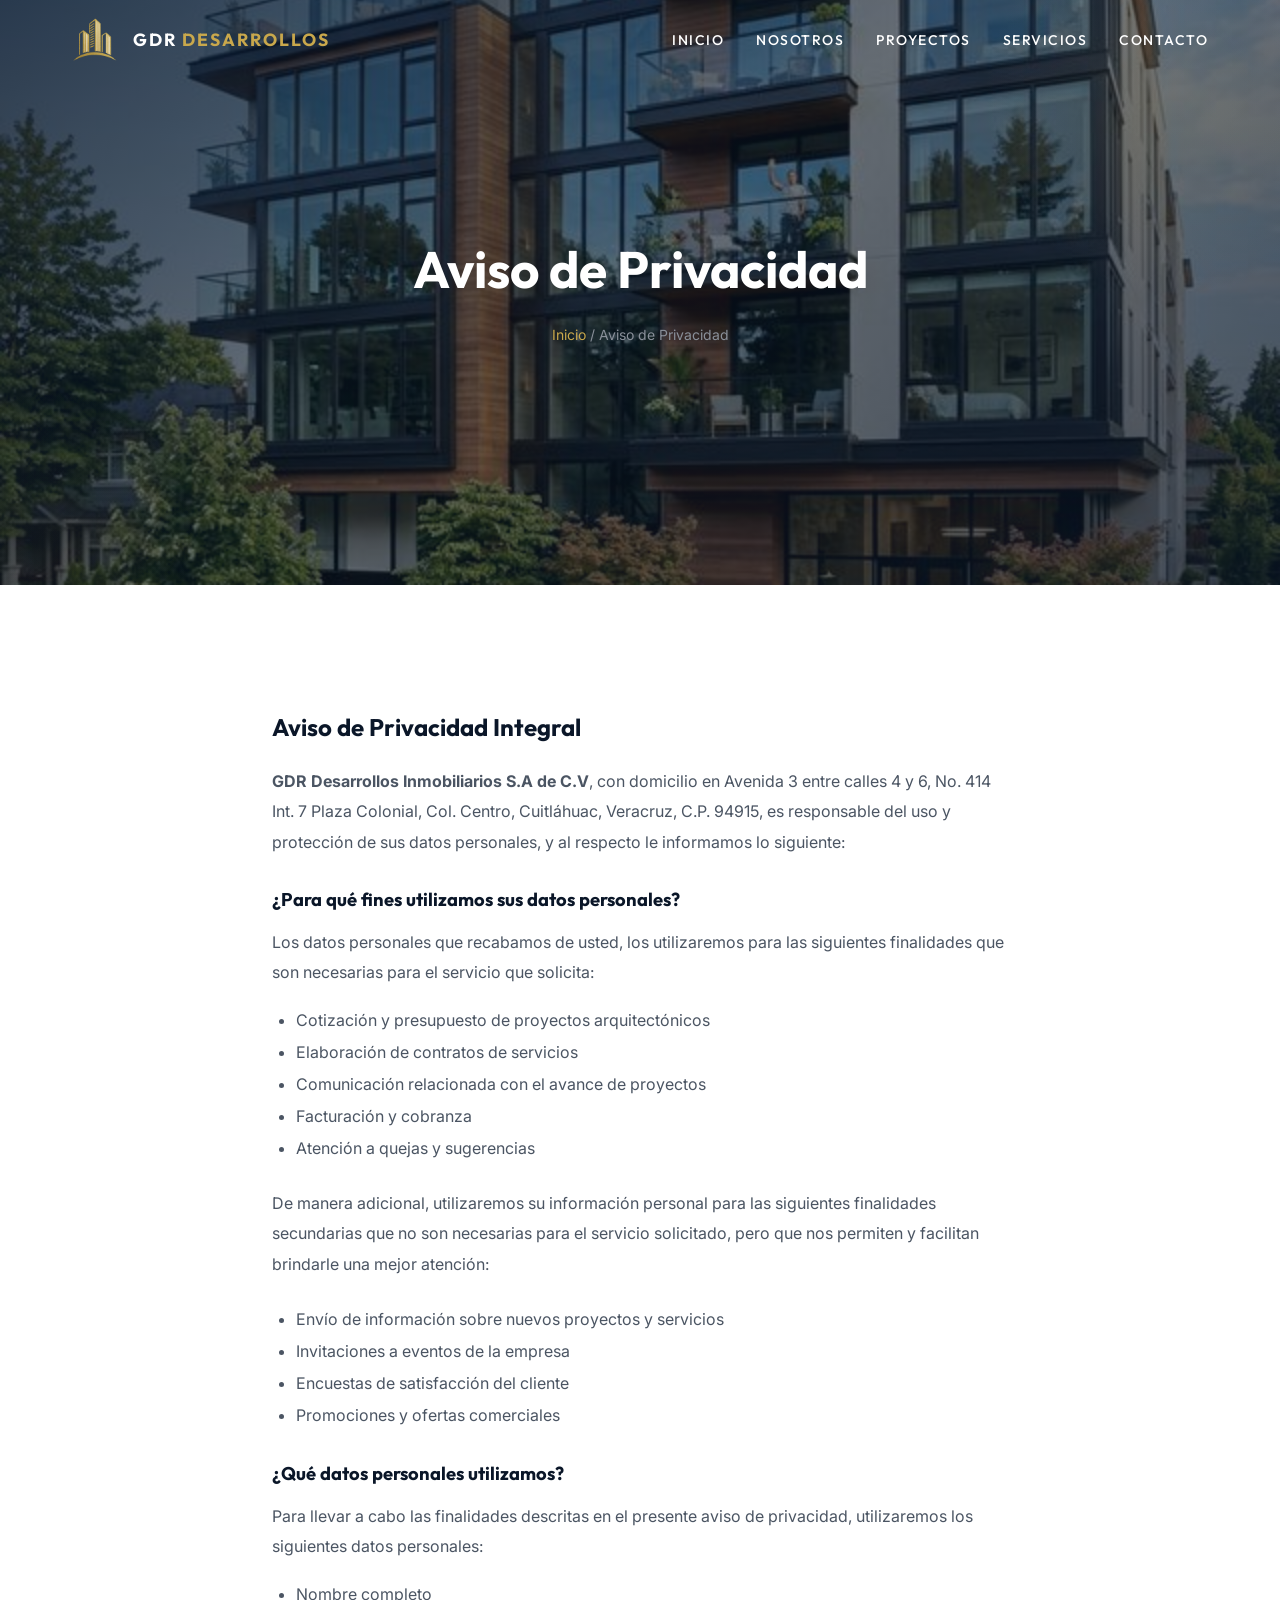
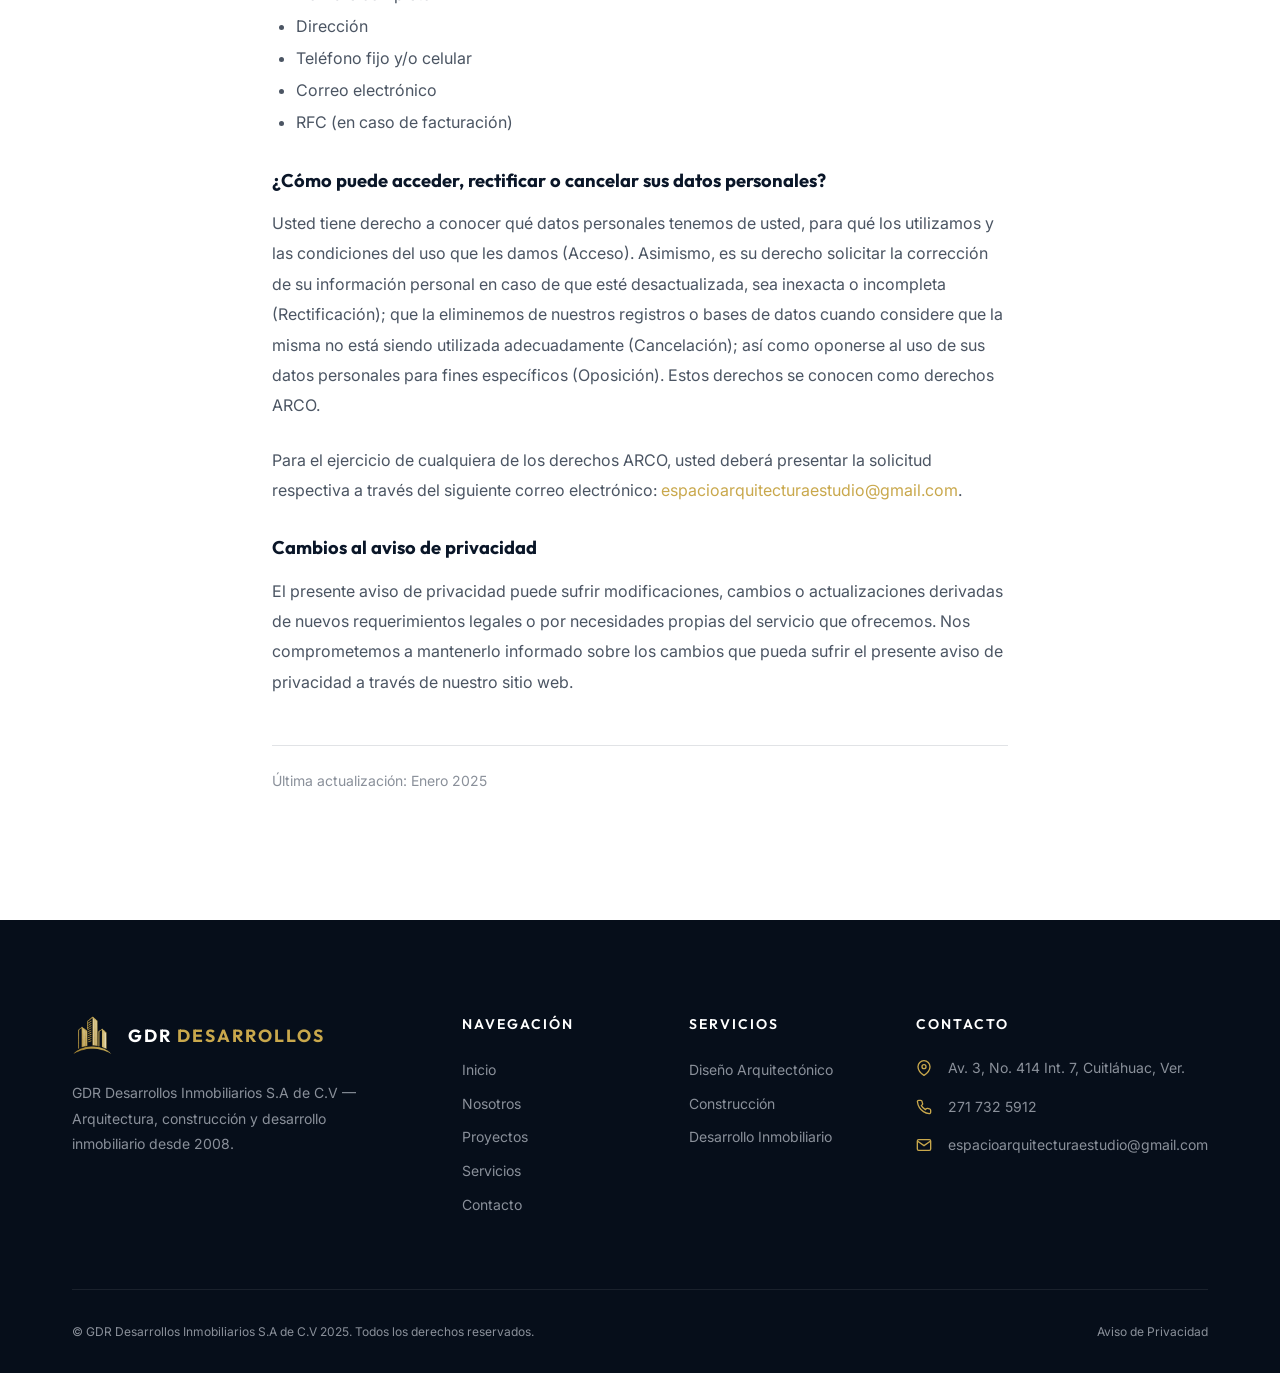
==== privacidad.html @ 3cb27258 "Initial commit" ====
<!DOCTYPE html>
<html lang="es">

<head>
  <meta charset="UTF-8">
  <meta name="viewport" content="width=device-width, initial-scale=1.0">
  <title>GDR Desarrollos Inmobiliarios | Aviso de Privacidad</title>
  <meta name="description" content="Aviso de Privacidad de GDR Desarrollos Inmobiliarios S.A de C.V.">
  <link rel="stylesheet" href="styles/main.css">
  <link rel="icon" type="image/png" href="images/logo.png">
</head>

<body>

  <!-- HEADER -->
  <header class="header" id="header">
    <div class="container">
      <a href="index.html" class="header__logo">
        <img src="images/logo.png" alt="GDR Desarrollos Inmobiliarios">
        <div class="header__logo-text">GDR <span>Desarrollos</span></div>
      </a>
      <nav class="nav">
        <ul class="nav__list">
          <li><a href="index.html" class="nav__link">Inicio</a></li>
          <li><a href="nosotros.html" class="nav__link">Nosotros</a></li>
          <li><a href="proyectos.html" class="nav__link">Proyectos</a></li>
          <li><a href="servicios.html" class="nav__link">Servicios</a></li>
          <li><a href="contacto.html" class="nav__link">Contacto</a></li>
        </ul>
      </nav>
      <button class="hamburger" id="hamburger" aria-label="Menú"><span></span><span></span><span></span></button>
    </div>
  </header>
  <div class="mobile-nav" id="mobile-nav">
    <a href="index.html">Inicio</a><a href="nosotros.html">Nosotros</a><a href="proyectos.html">Proyectos</a><a
      href="servicios.html">Servicios</a><a href="contacto.html">Contacto</a>
  </div>

  <!-- PAGE HERO -->
  <section class="page-hero">
    <div class="page-hero__bg">
      <img src="images/project-residencial.png" alt="GDR Desarrollos Inmobiliarios">
    </div>
    <div class="page-hero__overlay"></div>
    <div class="container">
      <h1 class="page-hero__title">Aviso de Privacidad</h1>
      <p class="page-hero__breadcrumb"><a href="index.html">Inicio</a> / Aviso de Privacidad</p>
    </div>
  </section>

  <!-- PRIVACY CONTENT -->
  <section class="section">
    <div class="container" style="max-width:800px">
      <div class="reveal">
        <h2 class="section-title" style="font-size:1.5rem;margin-bottom:1.5rem">Aviso de Privacidad Integral</h2>

        <p style="color:var(--color-gray-600);line-height:1.9;margin-bottom:1.5rem">
          <strong>GDR Desarrollos Inmobiliarios S.A de C.V</strong>, con domicilio en Avenida 3 entre calles 4 y 6, No.
          414 Int. 7 Plaza Colonial, Col. Centro, Cuitláhuac, Veracruz, C.P. 94915, es responsable del uso y protección
          de sus datos personales, y al respecto le informamos lo siguiente:
        </p>

        <h3 style="font-size:1.15rem;color:var(--color-primary);margin:2rem 0 1rem">¿Para qué fines utilizamos sus datos
          personales?</h3>
        <p style="color:var(--color-gray-600);line-height:1.9;margin-bottom:1rem">
          Los datos personales que recabamos de usted, los utilizaremos para las siguientes finalidades que son
          necesarias para el servicio que solicita:
        </p>
        <ul style="color:var(--color-gray-600);line-height:2;margin-bottom:1.5rem;padding-left:1.5rem;list-style:disc">
          <li>Cotización y presupuesto de proyectos arquitectónicos</li>
          <li>Elaboración de contratos de servicios</li>
          <li>Comunicación relacionada con el avance de proyectos</li>
          <li>Facturación y cobranza</li>
          <li>Atención a quejas y sugerencias</li>
        </ul>

        <p style="color:var(--color-gray-600);line-height:1.9;margin-bottom:1.5rem">
          De manera adicional, utilizaremos su información personal para las siguientes finalidades secundarias que no
          son necesarias para el servicio solicitado, pero que nos permiten y facilitan brindarle una mejor atención:
        </p>
        <ul style="color:var(--color-gray-600);line-height:2;margin-bottom:1.5rem;padding-left:1.5rem;list-style:disc">
          <li>Envío de información sobre nuevos proyectos y servicios</li>
          <li>Invitaciones a eventos de la empresa</li>
          <li>Encuestas de satisfacción del cliente</li>
          <li>Promociones y ofertas comerciales</li>
        </ul>

        <h3 style="font-size:1.15rem;color:var(--color-primary);margin:2rem 0 1rem">¿Qué datos personales utilizamos?
        </h3>
        <p style="color:var(--color-gray-600);line-height:1.9;margin-bottom:1rem">
          Para llevar a cabo las finalidades descritas en el presente aviso de privacidad, utilizaremos los siguientes
          datos personales:
        </p>
        <ul style="color:var(--color-gray-600);line-height:2;margin-bottom:1.5rem;padding-left:1.5rem;list-style:disc">
          <li>Nombre completo</li>
          <li>Dirección</li>
          <li>Teléfono fijo y/o celular</li>
          <li>Correo electrónico</li>
          <li>RFC (en caso de facturación)</li>
        </ul>

        <h3 style="font-size:1.15rem;color:var(--color-primary);margin:2rem 0 1rem">¿Cómo puede acceder, rectificar o
          cancelar sus datos personales?</h3>
        <p style="color:var(--color-gray-600);line-height:1.9;margin-bottom:1.5rem">
          Usted tiene derecho a conocer qué datos personales tenemos de usted, para qué los utilizamos y las condiciones
          del uso que les damos (Acceso). Asimismo, es su derecho solicitar la corrección de su información personal en
          caso de que esté desactualizada, sea inexacta o incompleta (Rectificación); que la eliminemos de nuestros
          registros o bases de datos cuando considere que la misma no está siendo utilizada adecuadamente (Cancelación);
          así como oponerse al uso de sus datos personales para fines específicos (Oposición). Estos derechos se conocen
          como derechos ARCO.
        </p>
        <p style="color:var(--color-gray-600);line-height:1.9;margin-bottom:1.5rem">
          Para el ejercicio de cualquiera de los derechos ARCO, usted deberá presentar la solicitud respectiva a través
          del siguiente correo electrónico: <a href="mailto:espacioarquitecturaestudio@gmail.com"
            style="color:var(--color-accent)">espacioarquitecturaestudio@gmail.com</a>.
        </p>

        <h3 style="font-size:1.15rem;color:var(--color-primary);margin:2rem 0 1rem">Cambios al aviso de privacidad</h3>
        <p style="color:var(--color-gray-600);line-height:1.9;margin-bottom:1.5rem">
          El presente aviso de privacidad puede sufrir modificaciones, cambios o actualizaciones derivadas de nuevos
          requerimientos legales o por necesidades propias del servicio que ofrecemos. Nos comprometemos a mantenerlo
          informado sobre los cambios que pueda sufrir el presente aviso de privacidad a través de nuestro sitio web.
        </p>

        <p
          style="color:var(--color-gray-400);font-size:0.875rem;margin-top:3rem;padding-top:1.5rem;border-top:1px solid var(--color-gray-200)">
          Última actualización: Enero 2025
        </p>
      </div>
    </div>
  </section>

  <!-- FOOTER -->
  <footer class="footer">
    <div class="container">
      <div class="footer__grid">
        <div class="footer__brand">
          <a href="index.html" class="header__logo" style="margin-bottom:0.5rem">
            <img src="images/logo.png" alt="GDR" style="height:40px">
            <div class="header__logo-text">GDR <span>Desarrollos</span></div>
          </a>
          <p>GDR Desarrollos Inmobiliarios S.A de C.V — Arquitectura, construcción y desarrollo inmobiliario desde 2008.
          </p>
        </div>
        <div>
          <h4 class="footer__title">Navegación</h4>
          <ul class="footer__list">
            <li><a href="index.html">Inicio</a></li>
            <li><a href="nosotros.html">Nosotros</a></li>
            <li><a href="proyectos.html">Proyectos</a></li>
            <li><a href="servicios.html">Servicios</a></li>
            <li><a href="contacto.html">Contacto</a></li>
          </ul>
        </div>
        <div>
          <h4 class="footer__title">Servicios</h4>
          <ul class="footer__list">
            <li><a href="servicios.html">Diseño Arquitectónico</a></li>
            <li><a href="servicios.html">Construcción</a></li>
            <li><a href="servicios.html">Desarrollo Inmobiliario</a></li>
          </ul>
        </div>
        <div>
          <h4 class="footer__title">Contacto</h4>
          <div class="footer__contact-item"><svg width="16" height="16" viewBox="0 0 24 24" fill="none"
              stroke="var(--color-accent)" stroke-width="2">
              <path d="M21 10c0 7-9 13-9 13s-9-6-9-13a9 9 0 0 1 18 0z" />
              <circle cx="12" cy="10" r="3" />
            </svg><span>Av. 3, No. 414 Int. 7, Cuitláhuac, Ver.</span></div>
          <div class="footer__contact-item"><svg width="16" height="16" viewBox="0 0 24 24" fill="none"
              stroke="var(--color-accent)" stroke-width="2">
              <path
                d="M22 16.92v3a2 2 0 0 1-2.18 2 19.79 19.79 0 0 1-8.63-3.07 19.5 19.5 0 0 1-6-6 19.79 19.79 0 0 1-3.07-8.67A2 2 0 0 1 4.11 2h3a2 2 0 0 1 2 1.72c.127.96.361 1.903.7 2.81a2 2 0 0 1-.45 2.11L8.09 9.91a16 16 0 0 0 6 6l1.27-1.27a2 2 0 0 1 2.11-.45c.907.339 1.85.573 2.81.7A2 2 0 0 1 22 16.92z" />
            </svg><span>271 732 5912</span></div>
          <div class="footer__contact-item"><svg width="16" height="16" viewBox="0 0 24 24" fill="none"
              stroke="var(--color-accent)" stroke-width="2">
              <path d="M4 4h16c1.1 0 2 .9 2 2v12c0 1.1-.9 2-2 2H4c-1.1 0-2-.9-2-2V6c0-1.1.9-2 2-2z" />
              <polyline points="22,6 12,13 2,6" />
            </svg><span>espacioarquitecturaestudio@gmail.com</span></div>
        </div>
      </div>
      <div class="footer__bottom">
        <span>© GDR Desarrollos Inmobiliarios S.A de C.V 2025. Todos los derechos reservados.</span>
        <div class="footer__bottom-links"><a href="privacidad.html">Aviso de Privacidad</a></div>
      </div>
    </div>
  </footer>

  <script src="js/main.js"></script>
</body>

</html>
---- styles/main.css ----
/* ============================================
   GDR Desarrollos Inmobiliarios — Design System
   ============================================ */

/* Google Fonts */
@import url('https://fonts.googleapis.com/css2?family=Outfit:wght@100;200;300;400;500;600;700;800;900&family=Inter:wght@300;400;500;600;700&display=swap');

/* ── CSS Variables ── */
:root {
  /* Colors */
  --color-primary: #0a1628;
  --color-primary-light: #132240;
  --color-primary-dark: #060e1a;
  --color-accent: #c9a84c;
  --color-accent-light: #d4b96a;
  --color-accent-dark: #a88b3a;
  --color-white: #ffffff;
  --color-gray-50: #f8f9fa;
  --color-gray-100: #f0f1f3;
  --color-gray-200: #e1e3e6;
  --color-gray-300: #c4c8cd;
  --color-gray-400: #8a909a;
  --color-gray-500: #6b7280;
  --color-gray-600: #4b5563;
  --color-gray-700: #374151;
  --color-gray-800: #1f2937;
  --color-overlay: rgba(10, 22, 40, 0.7);
  --color-overlay-light: rgba(10, 22, 40, 0.4);

  /* Typography */
  --font-display: 'Outfit', sans-serif;
  --font-body: 'Inter', sans-serif;
  --fs-hero: clamp(2.5rem, 5vw, 4.5rem);
  --fs-h1: clamp(2rem, 4vw, 3.5rem);
  --fs-h2: clamp(1.5rem, 3vw, 2.5rem);
  --fs-h3: clamp(1.2rem, 2vw, 1.75rem);
  --fs-h4: clamp(1rem, 1.5vw, 1.25rem);
  --fs-body: 1rem;
  --fs-small: 0.875rem;
  --fs-xs: 0.75rem;

  /* Spacing */
  --space-xs: 0.5rem;
  --space-sm: 1rem;
  --space-md: 1.5rem;
  --space-lg: 2rem;
  --space-xl: 3rem;
  --space-2xl: 4rem;
  --space-3xl: 6rem;
  --space-4xl: 8rem;

  /* Layout */
  --max-width: 1200px;
  --header-height: 80px;

  /* Borders & Shadows */
  --radius-sm: 4px;
  --radius-md: 8px;
  --radius-lg: 16px;
  --radius-xl: 24px;
  --shadow-sm: 0 2px 8px rgba(0,0,0,0.08);
  --shadow-md: 0 4px 16px rgba(0,0,0,0.12);
  --shadow-lg: 0 8px 32px rgba(0,0,0,0.16);
  --shadow-xl: 0 16px 48px rgba(0,0,0,0.2);
  --shadow-gold: 0 4px 20px rgba(201, 168, 76, 0.3);

  /* Transitions */
  --transition-fast: 0.2s ease;
  --transition-base: 0.3s ease;
  --transition-slow: 0.5s ease;
  --transition-slower: 0.8s cubic-bezier(0.4, 0, 0.2, 1);
}

/* ── Reset ── */
*, *::before, *::after {
  margin: 0;
  padding: 0;
  box-sizing: border-box;
}

html {
  scroll-behavior: smooth;
  -webkit-font-smoothing: antialiased;
  -moz-osx-font-smoothing: grayscale;
}

body {
  font-family: var(--font-body);
  font-size: var(--fs-body);
  line-height: 1.6;
  color: var(--color-gray-700);
  background-color: var(--color-white);
  overflow-x: hidden;
}

img {
  max-width: 100%;
  height: auto;
  display: block;
}

a {
  text-decoration: none;
  color: inherit;
  transition: color var(--transition-fast);
}

ul, ol {
  list-style: none;
}

button {
  font-family: inherit;
  cursor: pointer;
  border: none;
  background: none;
}

/* ── Layout ── */
.container {
  width: 100%;
  max-width: var(--max-width);
  margin: 0 auto;
  padding: 0 var(--space-lg);
}

.section {
  padding: var(--space-4xl) 0;
}

.section--dark {
  background-color: var(--color-primary);
  color: var(--color-white);
}

.section--gray {
  background-color: var(--color-gray-50);
}

.section--accent {
  background: linear-gradient(135deg, var(--color-primary) 0%, var(--color-primary-light) 100%);
  color: var(--color-white);
}

/* ── Typography ── */
h1, h2, h3, h4, h5, h6 {
  font-family: var(--font-display);
  font-weight: 700;
  line-height: 1.2;
  color: var(--color-primary);
}

.section--dark h1, .section--dark h2, .section--dark h3,
.section--dark h4, .section--dark h5, .section--dark h6,
.section--accent h1, .section--accent h2, .section--accent h3 {
  color: var(--color-white);
}

.section-label {
  font-family: var(--font-display);
  font-size: var(--fs-xs);
  font-weight: 600;
  text-transform: uppercase;
  letter-spacing: 4px;
  color: var(--color-accent);
  margin-bottom: var(--space-sm);
  display: block;
}

.section-title {
  font-size: var(--fs-h2);
  margin-bottom: var(--space-md);
}

.section-subtitle {
  font-size: var(--fs-body);
  color: var(--color-gray-500);
  max-width: 600px;
  line-height: 1.8;
}

.section--dark .section-subtitle,
.section--accent .section-subtitle {
  color: var(--color-gray-300);
}

.text-center {
  text-align: center;
}

.text-center .section-subtitle {
  margin: 0 auto;
}

.text-accent {
  color: var(--color-accent);
}

.text-outline {
  font-family: var(--font-display);
  font-weight: 800;
  -webkit-text-stroke: 2px var(--color-accent);
  color: transparent;
}

/* ── Buttons ── */
.btn {
  display: inline-flex;
  align-items: center;
  justify-content: center;
  gap: var(--space-xs);
  padding: 14px 32px;
  font-family: var(--font-display);
  font-size: var(--fs-small);
  font-weight: 600;
  text-transform: uppercase;
  letter-spacing: 2px;
  border-radius: var(--radius-sm);
  transition: all var(--transition-base);
  position: relative;
  overflow: hidden;
}

.btn::after {
  content: '';
  position: absolute;
  top: 50%;
  left: 50%;
  width: 0;
  height: 0;
  background: rgba(255,255,255,0.1);
  border-radius: 50%;
  transform: translate(-50%, -50%);
  transition: width 0.6s ease, height 0.6s ease;
}

.btn:hover::after {
  width: 300px;
  height: 300px;
}

.btn-primary {
  background: linear-gradient(135deg, var(--color-accent) 0%, var(--color-accent-dark) 100%);
  color: var(--color-primary);
  box-shadow: var(--shadow-gold);
}

.btn-primary:hover {
  transform: translateY(-2px);
  box-shadow: 0 6px 24px rgba(201, 168, 76, 0.4);
}

/* ── Custom Grids ── */
.about-grid {
  display: grid;
  grid-template-columns: 1fr 1fr;
  gap: 4rem;
  align-items: center;
}

.values-grid {
  display: grid;
  grid-template-columns: repeat(auto-fit, minmax(280px, 1fr));
  gap: var(--space-lg);
  margin-top: var(--space-xl);
}

.value-card {
  background: rgba(255, 255, 255, 0.03);
  border: 1px solid rgba(255, 255, 255, 0.05);
  border-radius: var(--radius-md);
  padding: var(--space-lg);
  transition: transform var(--transition-base), box-shadow var(--transition-base);
  text-align: center;
}

.value-card:hover {
  transform: translateY(-5px);
  box-shadow: var(--shadow-xl);
  border-color: rgba(201, 168, 76, 0.3);
}

.value-card__icon {
  font-size: 2.5rem;
  margin-bottom: var(--space-sm);
  display: inline-block;
}

.value-card__title {
  color: var(--color-white);
  font-size: var(--fs-h4);
  margin-bottom: var(--space-sm);
}

.value-card__text {
  color: var(--color-gray-400);
  font-size: var(--fs-small);
  line-height: 1.6;
}

.btn-outline {
  border: 2px solid var(--color-accent);
  color: var(--color-accent);
  background: transparent;
}

.btn-outline:hover {
  background: var(--color-accent);
  color: var(--color-primary);
  transform: translateY(-2px);
}

.btn-white {
  border: 2px solid var(--color-white);
  color: var(--color-white);
  background: transparent;
}

.btn-white:hover {
  background: var(--color-white);
  color: var(--color-primary);
}

/* ── Header ── */
.header {
  position: fixed;
  top: 0;
  left: 0;
  width: 100%;
  height: var(--header-height);
  z-index: 1000;
  transition: all var(--transition-base);
  display: flex;
  align-items: center;
}

.header--scrolled {
  background: rgba(10, 22, 40, 0.92);
  backdrop-filter: blur(20px);
  -webkit-backdrop-filter: blur(20px);
  box-shadow: 0 2px 20px rgba(0,0,0,0.3);
}

.header .container {
  display: flex;
  align-items: center;
  justify-content: space-between;
}

.header__logo {
  display: flex;
  align-items: center;
  gap: var(--space-sm);
  z-index: 1001;
}

.header__logo img {
  height: 45px;
  width: auto;
}

.header__logo-text {
  font-family: var(--font-display);
  font-size: 1.1rem;
  font-weight: 700;
  color: var(--color-white);
  letter-spacing: 2px;
  text-transform: uppercase;
}

.header__logo-text span {
  color: var(--color-accent);
}

.nav {
  display: flex;
  align-items: center;
  gap: var(--space-xl);
}

.nav__list {
  display: flex;
  gap: var(--space-lg);
}

.nav__link {
  font-family: var(--font-display);
  font-size: var(--fs-small);
  font-weight: 500;
  color: var(--color-white);
  text-transform: uppercase;
  letter-spacing: 1.5px;
  position: relative;
  padding: var(--space-xs) 0;
}

.nav__link::after {
  content: '';
  position: absolute;
  bottom: 0;
  left: 0;
  width: 0;
  height: 2px;
  background: var(--color-accent);
  transition: width var(--transition-base);
}

.nav__link:hover::after,
.nav__link--active::after {
  width: 100%;
}

.nav__link:hover,
.nav__link--active {
  color: var(--color-accent);
}

.header__contact {
  display: flex;
  align-items: center;
  gap: var(--space-md);
}

.header__phone {
  font-family: var(--font-display);
  font-size: var(--fs-small);
  font-weight: 500;
  color: var(--color-white);
  letter-spacing: 1px;
  display: flex;
  align-items: center;
  gap: var(--space-xs);
}

.header__phone:hover {
  color: var(--color-accent);
}

.header__socials {
  display: flex;
  gap: var(--space-sm);
}

.header__socials a {
  color: var(--color-white);
  font-size: 1rem;
  transition: color var(--transition-fast);
}

.header__socials a:hover {
  color: var(--color-accent);
}

/* Mobile Menu */
.hamburger {
  display: none;
  flex-direction: column;
  gap: 5px;
  z-index: 1001;
  padding: 5px;
}

.hamburger span {
  width: 28px;
  height: 2px;
  background: var(--color-white);
  transition: all var(--transition-base);
  display: block;
}

.hamburger.active span:nth-child(1) {
  transform: rotate(45deg) translate(5px, 5px);
}

.hamburger.active span:nth-child(2) {
  opacity: 0;
}

.hamburger.active span:nth-child(3) {
  transform: rotate(-45deg) translate(5px, -5px);
}

.mobile-nav {
  position: fixed;
  top: 0;
  right: -100%;
  width: 100%;
  height: 100vh;
  background: rgba(10, 22, 40, 0.98);
  backdrop-filter: blur(20px);
  display: flex;
  flex-direction: column;
  align-items: center;
  justify-content: center;
  gap: var(--space-lg);
  transition: right var(--transition-slow);
  z-index: 999;
}

.mobile-nav.active {
  right: 0;
}

.mobile-nav a {
  font-family: var(--font-display);
  font-size: var(--fs-h3);
  font-weight: 600;
  color: var(--color-white);
  text-transform: uppercase;
  letter-spacing: 3px;
  transition: color var(--transition-fast);
}

.mobile-nav a:hover,
.mobile-nav a.nav__link--active {
  color: var(--color-accent);
}

/* ── Hero (Video Background) ── */
.hero {
  position: relative;
  height: 100vh;
  min-height: 700px;
  display: flex;
  align-items: center;
  overflow: hidden;
}

.hero__video-bg {
  position: absolute;
  top: 0;
  left: 0;
  width: 100%;
  height: 100%;
  z-index: -2;
}

.hero__video-bg video {
  width: 100%;
  height: 100%;
  object-fit: cover;
}

.hero__overlay {
  position: absolute;
  top: 0;
  left: 0;
  width: 100%;
  height: 100%;
  background: linear-gradient(
    135deg,
    rgba(10, 22, 40, 0.85) 0%,
    rgba(10, 22, 40, 0.5) 50%,
    rgba(10, 22, 40, 0.7) 100%
  );
  z-index: -1;
}

.hero__content {
  max-width: 800px;
}

.hero__label {
  font-family: var(--font-display);
  font-size: var(--fs-xs);
  font-weight: 600;
  text-transform: uppercase;
  letter-spacing: 6px;
  color: var(--color-accent);
  margin-bottom: var(--space-lg);
  display: flex;
  align-items: center;
  gap: var(--space-sm);
}

.hero__label::before {
  content: '';
  width: 40px;
  height: 2px;
  background: var(--color-accent);
}

.hero__title {
  font-size: var(--fs-hero);
  font-weight: 800;
  color: var(--color-white);
  line-height: 1.1;
  margin-bottom: var(--space-lg);
}

.hero__title span {
  display: block;
}

.hero__title .outline {
  -webkit-text-stroke: 2px var(--color-accent);
  color: transparent;
}

.hero__description {
  font-size: clamp(1rem, 1.2vw, 1.2rem);
  color: var(--color-gray-300);
  max-width: 550px;
  line-height: 1.8;
  margin-bottom: var(--space-xl);
}

.hero__buttons {
  display: flex;
  gap: var(--space-md);
  flex-wrap: wrap;
}

/* ── Hero Slider ── */
.hero-slider {
  position: relative;
  width: 100%;
  height: 100vh;
  min-height: 700px;
  overflow: hidden;
}

.hero-slider--projects {
  height: 85vh;
  min-height: 550px;
  border-radius: 0;
}

.hero-slider__list {
  position: relative;
  width: 100%;
  height: 100%;
  list-style: none;
  margin: 0;
  padding: 0;
}

.hero-slider__item {
  width: 200px;
  height: 300px;
  list-style-type: none;
  position: absolute;
  top: 50%;
  transform: translateY(-50%);
  z-index: 1;
  background-position: center;
  background-size: cover;
  border-radius: 20px;
  box-shadow: 0 20px 30px rgba(0,0,0,0.4) inset;
  transition: transform 0.1s, left 0.75s, top 0.75s, width 0.75s, height 0.75s;
}

.hero-slider__item:nth-child(1),
.hero-slider__item:nth-child(2) {
  left: 0;
  top: 0;
  width: 100%;
  height: 100%;
  transform: none;
  border-radius: 0;
  box-shadow: none;
  opacity: 1;
}

.hero-slider__item:nth-child(3) { left: 50%; }
.hero-slider__item:nth-child(4) { left: calc(50% + 220px); }
.hero-slider__item:nth-child(5) { left: calc(50% + 440px); }
.hero-slider__item:nth-child(6) { left: calc(50% + 660px); opacity: 0; }

/* Content overlay */
.hero-slider__content {
  width: min(35vw, 500px);
  position: absolute;
  top: 50%;
  left: 3rem;
  transform: translateY(-50%);
  color: var(--color-white);
  text-shadow: 0 3px 12px rgba(0,0,0,0.5);
  opacity: 0;
  display: none;
}

.hero-slider__item:nth-of-type(2) .hero-slider__content {
  display: block;
  animation: heroContentShow 0.75s ease-in-out 0.3s forwards;
}

.hero-slider__title {
  font-family: var(--font-display);
  font-size: clamp(1.8rem, 4vw, 3.5rem);
  font-weight: 800;
  text-transform: uppercase;
  line-height: 1.1;
  color: var(--color-white);
  margin-bottom: var(--space-md);
}

.hero-slider__desc {
  font-family: var(--font-body);
  line-height: 1.8;
  font-size: clamp(0.85rem, 1.2vw, 1rem);
  color: rgba(255,255,255,0.85);
  margin-bottom: var(--space-lg);
}

.hero-slider__content .btn {
  font-size: var(--fs-xs);
}

@keyframes heroContentShow {
  0% {
    filter: blur(5px);
    transform: translateY(calc(-50% + 75px));
  }
  100% {
    opacity: 1;
    filter: blur(0);
  }
}

/* Dark gradient overlay on active (2nd) slide for readability */
.hero-slider__item:nth-child(2)::before {
  content: '';
  position: absolute;
  top: 0; left: 0; right: 0; bottom: 0;
  background: linear-gradient(
    110deg,
    rgba(10, 22, 40, 0.8) 0%,
    rgba(10, 22, 40, 0.45) 55%,
    transparent 100%
  );
  z-index: 0;
}

.hero-slider__item:nth-child(2) .hero-slider__content {
  z-index: 1;
}

/* Navigation arrows */
.hero-slider__nav {
  position: absolute;
  bottom: 2.5rem;
  left: 50%;
  transform: translateX(-50%);
  z-index: 5;
  user-select: none;
  display: flex;
  gap: 0.75rem;
}

.hero-slider__btn {
  width: 50px;
  height: 50px;
  display: flex;
  align-items: center;
  justify-content: center;
  border-radius: 50%;
  cursor: pointer;
  transition: all var(--transition-base);
  background: rgba(201, 168, 76, 0.15);
  backdrop-filter: blur(10px);
  border: 2px solid rgba(201, 168, 76, 0.5);
  color: var(--color-accent);
}

.hero-slider__btn:hover {
  background: var(--color-accent);
  color: var(--color-primary);
  border-color: var(--color-accent);
  transform: scale(1.1);
  box-shadow: 0 4px 20px rgba(201, 168, 76, 0.4);
}

/* Scroll indicator */
.hero__scroll {
  position: absolute;
  bottom: 40px;
  left: 50%;
  transform: translateX(-50%);
  display: flex;
  flex-direction: column;
  align-items: center;
  gap: var(--space-xs);
  color: var(--color-white);
  font-size: var(--fs-xs);
  letter-spacing: 2px;
  text-transform: uppercase;
  opacity: 0.6;
  animation: scrollBounce 2s infinite;
  z-index: 5;
}

.hero-slider .hero__scroll {
  bottom: 100px;
  right: 3rem;
  left: auto;
  transform: none;
}

.hero__scroll-line {
  width: 1px;
  height: 40px;
  background: linear-gradient(to bottom, var(--color-accent), transparent);
}

@keyframes scrollBounce {
  0%, 100% { transform: translateX(-50%) translateY(0); }
  50% { transform: translateX(-50%) translateY(8px); }
}

.hero-slider .hero__scroll {
  animation: scrollBounceRight 2s infinite;
}

@keyframes scrollBounceRight {
  0%, 100% { transform: translateY(0); }
  50% { transform: translateY(8px); }
}

/* Responsive */
@media (max-width: 900px) {
  .hero-slider__content {
    width: min(50vw, 400px);
  }
  .hero-slider__title {
    font-size: 1.2rem;
  }
  .hero-slider__desc {
    font-size: 0.75rem;
  }
  .hero-slider__item {
    width: 160px;
    height: 270px;
  }
  .hero-slider__item:nth-child(3) { left: 50%; }
  .hero-slider__item:nth-child(4) { left: calc(50% + 170px); }
  .hero-slider__item:nth-child(5) { left: calc(50% + 340px); }
  .hero-slider__item:nth-child(6) { left: calc(50% + 510px); opacity: 0; }
}

@media (max-width: 650px) {
  .hero-slider__content {
    width: 70vw;
    left: 1.5rem;
  }
  .hero-slider__title {
    font-size: 1rem;
  }
  .hero-slider__desc {
    font-size: 0.7rem;
  }
  .hero-slider__content .btn {
    font-size: 0.65rem;
    padding: 10px 20px;
  }
  .hero-slider__item {
    width: 130px;
    height: 220px;
  }
  .hero-slider__item:nth-child(3) { left: 50%; }
  .hero-slider__item:nth-child(4) { left: calc(50% + 140px); }
  .hero-slider__item:nth-child(5) { left: calc(50% + 280px); }
  .hero-slider__item:nth-child(6) { left: calc(50% + 420px); opacity: 0; }
  .hero-slider__nav {
    bottom: 1.5rem;
  }
  .hero-slider__btn {
    width: 40px;
    height: 40px;
  }
  .hero-slider .hero__scroll {
    display: none;
  }
}

/* ── Pillar Cards ── */
.pillars {
  display: grid;
  grid-template-columns: repeat(3, 1fr);
  gap: var(--space-lg);
  margin-top: var(--space-2xl);
}

.pillar-card {
  padding: var(--space-2xl) var(--space-lg);
  background: var(--color-white);
  border-radius: var(--radius-md);
  box-shadow: var(--shadow-sm);
  text-align: center;
  transition: all var(--transition-base);
  border: 1px solid var(--color-gray-100);
  position: relative;
  overflow: hidden;
}

.pillar-card::before {
  content: '';
  position: absolute;
  top: 0;
  left: 0;
  width: 100%;
  height: 3px;
  background: linear-gradient(90deg, var(--color-accent), var(--color-accent-light));
  transform: scaleX(0);
  transition: transform var(--transition-base);
}

.pillar-card:hover {
  transform: translateY(-8px);
  box-shadow: var(--shadow-lg);
}

.pillar-card:hover::before {
  transform: scaleX(1);
}

.pillar-card__icon {
  width: 60px;
  height: 60px;
  margin: 0 auto var(--space-md);
  display: flex;
  align-items: center;
  justify-content: center;
  background: linear-gradient(135deg, var(--color-primary), var(--color-primary-light));
  border-radius: var(--radius-md);
  color: var(--color-accent);
  font-size: 1.5rem;
}

.pillar-card__title {
  font-size: var(--fs-h4);
  margin-bottom: var(--space-sm);
}

.pillar-card__text {
  font-size: var(--fs-small);
  color: var(--color-gray-500);
  line-height: 1.7;
}

/* ── Differentiators ── */
.diff-grid {
  display: grid;
  grid-template-columns: repeat(2, 1fr);
  gap: var(--space-lg);
  margin-top: var(--space-2xl);
}

.diff-item {
  display: flex;
  gap: var(--space-md);
  padding: var(--space-lg);
  background: rgba(255,255,255,0.05);
  border-radius: var(--radius-md);
  border: 1px solid rgba(255,255,255,0.08);
  transition: all var(--transition-base);
}

.diff-item:hover {
  background: rgba(255,255,255,0.08);
  border-color: var(--color-accent);
  transform: translateX(8px);
}

.diff-item__number {
  font-family: var(--font-display);
  font-size: var(--fs-h2);
  font-weight: 800;
  color: var(--color-accent);
  opacity: 0.4;
  line-height: 1;
  flex-shrink: 0;
}

.diff-item__title {
  font-size: var(--fs-h4);
  font-weight: 600;
  color: var(--color-white);
  margin-bottom: var(--space-xs);
}

.diff-item__text {
  font-size: var(--fs-small);
  color: var(--color-gray-400);
  line-height: 1.7;
}

/* ── Stage Timeline ── */
.timeline {
  margin-top: var(--space-2xl);
}

.timeline__tabs {
  display: flex;
  gap: 0;
  margin-bottom: var(--space-2xl);
  background: var(--color-gray-50);
  border-radius: var(--radius-lg);
  padding: 6px;
  position: relative;
  overflow-x: auto;
}

.timeline__tab {
  flex: 1;
  padding: var(--space-md) var(--space-sm);
  text-align: center;
  font-family: var(--font-display);
  font-size: var(--fs-small);
  font-weight: 600;
  color: var(--color-gray-500);
  cursor: pointer;
  border-radius: var(--radius-md);
  transition: all var(--transition-base);
  position: relative;
  min-width: 120px;
}

.timeline__tab:hover {
  color: var(--color-primary);
}

.timeline__tab.active {
  background: var(--color-primary);
  color: var(--color-accent);
  box-shadow: var(--shadow-md);
}

.timeline__tab-number {
  display: block;
  font-size: var(--fs-h3);
  font-weight: 800;
  margin-bottom: 4px;
}

.timeline__tab-name {
  display: block;
  font-size: var(--fs-xs);
  text-transform: uppercase;
  letter-spacing: 1px;
}

.timeline__content {
  display: none;
  animation: fadeInUp 0.5s ease;
}

.timeline__content.active {
  display: block;
}

.timeline__content-inner {
  display: grid;
  grid-template-columns: 1fr 1fr;
  gap: var(--space-2xl);
  align-items: start;
}

.timeline__content-title {
  font-size: var(--fs-h3);
  color: var(--color-primary);
  margin-bottom: var(--space-md);
}

.timeline__content-text {
  color: var(--color-gray-600);
  margin-bottom: var(--space-lg);
  line-height: 1.8;
}

.timeline__deliverables {
  list-style: none;
}

.timeline__deliverables li {
  padding: var(--space-sm) 0;
  border-bottom: 1px solid var(--color-gray-100);
  display: flex;
  align-items: center;
  gap: var(--space-sm);
  color: var(--color-gray-700);
  font-size: var(--fs-small);
}

.timeline__deliverables li::before {
  content: '→';
  color: var(--color-accent);
  font-weight: 700;
  flex-shrink: 0;
}

/* ── Service Cards ── */
.services-grid {
  display: grid;
  grid-template-columns: repeat(3, 1fr);
  gap: var(--space-lg);
  margin-top: var(--space-2xl);
}

.service-card {
  padding: var(--space-2xl);
  background: var(--color-white);
  border-radius: var(--radius-md);
  box-shadow: var(--shadow-sm);
  border: 1px solid var(--color-gray-100);
  transition: all var(--transition-base);
  position: relative;
  overflow: hidden;
}

.service-card:hover {
  transform: translateY(-8px);
  box-shadow: var(--shadow-lg);
  border-color: var(--color-accent);
}

.service-card__number {
  font-family: var(--font-display);
  font-size: 4rem;
  font-weight: 900;
  color: var(--color-gray-100);
  line-height: 1;
  margin-bottom: var(--space-md);
}

.service-card:hover .service-card__number {
  color: rgba(201, 168, 76, 0.15);
}

.service-card__title {
  font-size: var(--fs-h4);
  margin-bottom: var(--space-sm);
}

.service-card__text {
  font-size: var(--fs-small);
  color: var(--color-gray-500);
  line-height: 1.7;
  margin-bottom: var(--space-md);
}

.service-card__link {
  font-family: var(--font-display);
  font-size: var(--fs-small);
  font-weight: 600;
  color: var(--color-accent);
  text-transform: uppercase;
  letter-spacing: 1px;
  display: inline-flex;
  align-items: center;
  gap: var(--space-xs);
  transition: gap var(--transition-base);
}

.service-card__link:hover {
  gap: var(--space-sm);
}

/* ── Client Carousel ── */
.clients-track {
  display: flex;
  animation: scroll 30s linear infinite;
  gap: var(--space-3xl);
  padding: var(--space-2xl) 0;
}

.clients-track:hover {
  animation-play-state: paused;
}

.client-logo {
  flex-shrink: 0;
  height: 50px;
  opacity: 0.4;
  filter: grayscale(100%);
  transition: all var(--transition-base);
  display: flex;
  align-items: center;
  justify-content: center;
  min-width: 140px;
}

.client-logo:hover {
  opacity: 1;
  filter: grayscale(0%);
}

.client-logo span {
  font-family: var(--font-display);
  font-size: 1.2rem;
  font-weight: 700;
  color: var(--color-gray-400);
  letter-spacing: 2px;
  text-transform: uppercase;
  white-space: nowrap;
}

.client-logo:hover span {
  color: var(--color-accent);
}

@keyframes scroll {
  0% { transform: translateX(0); }
  100% { transform: translateX(-50%); }
}

.carousel-wrapper {
  overflow: hidden;
  position: relative;
}

.carousel-wrapper::before,
.carousel-wrapper::after {
  content: '';
  position: absolute;
  top: 0;
  width: 100px;
  height: 100%;
  z-index: 2;
  pointer-events: none;
}

.carousel-wrapper::before {
  left: 0;
  background: linear-gradient(to right, var(--color-white), transparent);
}

.carousel-wrapper::after {
  right: 0;
  background: linear-gradient(to left, var(--color-white), transparent);
}

.section--dark .carousel-wrapper::before {
  background: linear-gradient(to right, var(--color-primary), transparent);
}

.section--dark .carousel-wrapper::after {
  background: linear-gradient(to left, var(--color-primary), transparent);
}

/* ── CTA Section ── */
.cta-section {
  padding: var(--space-4xl) 0;
  background: linear-gradient(135deg, var(--color-primary) 0%, var(--color-primary-light) 100%);
  text-align: center;
  position: relative;
  overflow: hidden;
}

.cta-section::before {
  content: '';
  position: absolute;
  top: -50%;
  right: -20%;
  width: 500px;
  height: 500px;
  background: radial-gradient(circle, rgba(201, 168, 76, 0.08) 0%, transparent 70%);
  border-radius: 50%;
}

.cta-section__title {
  font-size: var(--fs-h1);
  color: var(--color-white);
  margin-bottom: var(--space-md);
}

.cta-section__text {
  font-size: var(--fs-body);
  color: var(--color-gray-300);
  max-width: 500px;
  margin: 0 auto var(--space-xl);
  line-height: 1.8;
}

/* ── Footer ── */
.footer {
  background: var(--color-primary-dark);
  color: var(--color-gray-400);
  padding: var(--space-3xl) 0 var(--space-lg);
}

.footer__grid {
  display: grid;
  grid-template-columns: 2fr 1fr 1fr 1.5fr;
  gap: var(--space-2xl);
  margin-bottom: var(--space-2xl);
}

.footer__brand p {
  margin-top: var(--space-md);
  font-size: var(--fs-small);
  line-height: 1.8;
  max-width: 300px;
}

.footer__title {
  font-family: var(--font-display);
  font-size: var(--fs-small);
  font-weight: 600;
  color: var(--color-white);
  text-transform: uppercase;
  letter-spacing: 2px;
  margin-bottom: var(--space-md);
}

.footer__list li {
  margin-bottom: var(--space-xs);
}

.footer__list a {
  font-size: var(--fs-small);
  color: var(--color-gray-400);
  transition: all var(--transition-fast);
}

.footer__list a:hover {
  color: var(--color-accent);
  padding-left: 4px;
}

.footer__contact-item {
  display: flex;
  gap: var(--space-sm);
  margin-bottom: var(--space-sm);
  font-size: var(--fs-small);
  align-items: flex-start;
}

.footer__contact-item svg {
  flex-shrink: 0;
  margin-top: 3px;
}

.footer__socials {
  display: flex;
  gap: var(--space-sm);
  margin-top: var(--space-md);
}

.footer__social-link {
  width: 40px;
  height: 40px;
  display: flex;
  align-items: center;
  justify-content: center;
  background: rgba(255,255,255,0.05);
  border-radius: var(--radius-sm);
  color: var(--color-gray-400);
  transition: all var(--transition-fast);
}

.footer__social-link:hover {
  background: var(--color-accent);
  color: var(--color-primary);
}

.footer__bottom {
  display: flex;
  justify-content: space-between;
  align-items: center;
  padding-top: var(--space-lg);
  border-top: 1px solid rgba(255,255,255,0.08);
  font-size: var(--fs-xs);
}

.footer__bottom a {
  color: var(--color-gray-400);
}

.footer__bottom a:hover {
  color: var(--color-accent);
}

.footer__bottom-links {
  display: flex;
  gap: var(--space-md);
}

/* ── Scroll Animations ── */
.reveal {
  opacity: 0;
  transform: translateY(40px);
  transition: all var(--transition-slower);
}

.reveal.visible {
  opacity: 1;
  transform: translateY(0);
}

.reveal-left {
  opacity: 0;
  transform: translateX(-40px);
  transition: all var(--transition-slower);
}

.reveal-left.visible {
  opacity: 1;
  transform: translateX(0);
}

.reveal-right {
  opacity: 0;
  transform: translateX(40px);
  transition: all var(--transition-slower);
}

.reveal-right.visible {
  opacity: 1;
  transform: translateX(0);
}

.reveal-scale {
  opacity: 0;
  transform: scale(0.9);
  transition: all var(--transition-slower);
}

.reveal-scale.visible {
  opacity: 1;
  transform: scale(1);
}

@keyframes fadeInUp {
  from {
    opacity: 0;
    transform: translateY(20px);
  }
  to {
    opacity: 1;
    transform: translateY(0);
  }
}

@keyframes fadeIn {
  from { opacity: 0; }
  to { opacity: 1; }
}

/* ── Stats Counter ── */
.stats {
  display: grid;
  grid-template-columns: repeat(4, 1fr);
  gap: var(--space-lg);
  margin-top: var(--space-2xl);
}

.stat-item {
  text-align: center;
  padding: var(--space-lg);
}

.stat-item__number {
  font-family: var(--font-display);
  font-size: var(--fs-h1);
  font-weight: 800;
  color: var(--color-accent);
  line-height: 1;
  margin-bottom: var(--space-xs);
}

.stat-item__label {
  font-size: var(--fs-small);
  color: var(--color-gray-400);
  text-transform: uppercase;
  letter-spacing: 1px;
}

/* ── Project Grid ── */
.projects-grid {
  display: grid;
  grid-template-columns: repeat(auto-fit, minmax(350px, 1fr));
  gap: var(--space-lg);
  margin-top: var(--space-2xl);
}

.project-card {
  position: relative;
  border-radius: var(--radius-md);
  overflow: hidden;
  aspect-ratio: 4/3;
  cursor: pointer;
}

.project-card img {
  width: 100%;
  height: 100%;
  object-fit: cover;
  transition: transform var(--transition-slow);
}

.project-card:hover img {
  transform: scale(1.05);
}

.project-card__overlay {
  position: absolute;
  bottom: 0;
  left: 0;
  width: 100%;
  padding: var(--space-2xl) var(--space-lg);
  background: linear-gradient(to top, rgba(10, 22, 40, 0.9), transparent);
  transform: translateY(20px);
  opacity: 0;
  transition: all var(--transition-base);
}

.project-card:hover .project-card__overlay {
  transform: translateY(0);
  opacity: 1;
}

.project-card__category {
  font-size: var(--fs-xs);
  color: var(--color-accent);
  text-transform: uppercase;
  letter-spacing: 2px;
  margin-bottom: var(--space-xs);
}

.project-card__title {
  font-size: var(--fs-h4);
  color: var(--color-white);
}

/* ── Page Hero (subpages) ── */
.page-hero {
  height: 65vh;
  min-height: 500px;
  display: flex;
  align-items: center;
  justify-content: center;
  text-align: center;
  background: linear-gradient(135deg, var(--color-primary) 0%, var(--color-primary-light) 100%);
  position: relative;
  overflow: hidden;
}

.page-hero__bg {
  position: absolute;
  top: 0;
  left: 0;
  width: 100%;
  height: 100%;
  z-index: 0;
}

.page-hero__bg img {
  width: 100%;
  height: 100%;
  object-fit: cover;
  object-position: center center;
}

.page-hero__overlay {
  position: absolute;
  top: 0;
  left: 0;
  width: 100%;
  height: 100%;
  background: linear-gradient(
    135deg,
    rgba(10, 22, 40, 0.82) 0%,
    rgba(10, 22, 40, 0.55) 50%,
    rgba(10, 22, 40, 0.75) 100%
  );
  z-index: 1;
}

.page-hero .container {
  position: relative;
  z-index: 2;
}

.page-hero::before {
  content: '';
  position: absolute;
  top: -100px;
  right: -100px;
  width: 400px;
  height: 400px;
  background: radial-gradient(circle, rgba(201, 168, 76, 0.1) 0%, transparent 70%);
  border-radius: 50%;
  z-index: 2;
}

.page-hero::after {
  content: '';
  position: absolute;
  bottom: -100px;
  left: -100px;
  width: 300px;
  height: 300px;
  background: radial-gradient(circle, rgba(201, 168, 76, 0.05) 0%, transparent 70%);
  border-radius: 50%;
  z-index: 2;
}

.page-hero__title {
  font-size: var(--fs-h1);
  color: var(--color-white);
  margin-bottom: var(--space-md);
}

.page-hero__breadcrumb {
  font-size: var(--fs-small);
  color: var(--color-gray-400);
}

.page-hero__breadcrumb a {
  color: var(--color-accent);
}

/* ── Contact Form ── */
.contact-form {
  max-width: 600px;
}

.form-group {
  margin-bottom: var(--space-md);
}

.form-group label {
  display: block;
  font-family: var(--font-display);
  font-size: var(--fs-small);
  font-weight: 600;
  color: var(--color-primary);
  margin-bottom: var(--space-xs);
  text-transform: uppercase;
  letter-spacing: 1px;
}

.form-group input,
.form-group textarea,
.form-group select {
  width: 100%;
  padding: 14px 16px;
  border: 2px solid var(--color-gray-200);
  border-radius: var(--radius-sm);
  font-family: var(--font-body);
  font-size: var(--fs-body);
  color: var(--color-gray-700);
  transition: border-color var(--transition-fast);
  background: var(--color-white);
}

.form-group input:focus,
.form-group textarea:focus,
.form-group select:focus {
  outline: none;
  border-color: var(--color-accent);
}

.form-group textarea {
  min-height: 150px;
  resize: vertical;
}

/* ── Filter Tabs ── */
.filter-tabs {
  display: flex;
  gap: var(--space-sm);
  flex-wrap: wrap;
  margin-top: var(--space-lg);
}

.filter-tab {
  padding: 10px 24px;
  font-family: var(--font-display);
  font-size: var(--fs-small);
  font-weight: 600;
  color: var(--color-gray-500);
  background: var(--color-gray-50);
  border-radius: var(--radius-sm);
  cursor: pointer;
  transition: all var(--transition-base);
  text-transform: uppercase;
  letter-spacing: 1px;
}

.filter-tab:hover,
.filter-tab.active {
  background: var(--color-primary);
  color: var(--color-accent);
}

/* ── Values Grid ── */
.values-grid {
  display: grid;
  grid-template-columns: repeat(auto-fit, minmax(280px, 1fr));
  gap: var(--space-lg);
  margin-top: var(--space-2xl);
}

.value-card {
  padding: var(--space-2xl);
  border: 1px solid rgba(255,255,255,0.1);
  border-radius: var(--radius-md);
  transition: all var(--transition-base);
}

.value-card:hover {
  border-color: var(--color-accent);
  background: rgba(255,255,255,0.03);
  transform: translateY(-4px);
}

.value-card__icon {
  font-size: 2rem;
  margin-bottom: var(--space-md);
}

.value-card__title {
  font-size: var(--fs-h4);
  color: var(--color-white);
  margin-bottom: var(--space-sm);
}

.value-card__text {
  font-size: var(--fs-small);
  color: var(--color-gray-400);
  line-height: 1.7;
}

/* ── Accordion ── */
.accordion {
  margin-top: var(--space-2xl);
}

.accordion-item {
  border: 1px solid var(--color-gray-200);
  border-radius: var(--radius-md);
  margin-bottom: var(--space-sm);
  overflow: hidden;
  transition: all var(--transition-base);
}

.accordion-item:hover {
  border-color: var(--color-accent);
}

.accordion-header {
  width: 100%;
  padding: var(--space-md) var(--space-lg);
  display: flex;
  justify-content: space-between;
  align-items: center;
  font-family: var(--font-display);
  font-size: var(--fs-h4);
  font-weight: 600;
  color: var(--color-primary);
  cursor: pointer;
  background: var(--color-white);
  transition: all var(--transition-fast);
}

.accordion-header:hover {
  background: var(--color-gray-50);
}

.accordion-header .icon {
  transition: transform var(--transition-base);
  color: var(--color-accent);
  font-size: 1.5rem;
}

.accordion-item.active .accordion-header .icon {
  transform: rotate(45deg);
}

.accordion-body {
  max-height: 0;
  overflow: hidden;
  transition: max-height var(--transition-slow);
}

.accordion-item.active .accordion-body {
  max-height: 1000px;
}

.accordion-body-inner {
  padding: 0 var(--space-lg) var(--space-lg);
}

/* ── Contact Grid ── */
.contact-grid {
  display: grid;
  grid-template-columns: 1fr 1fr;
  gap: var(--space-3xl);
  align-items: start;
}

.contact-info {
  padding: var(--space-2xl);
  background: var(--color-primary);
  border-radius: var(--radius-md);
  color: var(--color-white);
}

.contact-info__item {
  display: flex;
  gap: var(--space-md);
  margin-bottom: var(--space-lg);
  align-items: flex-start;
}

.contact-info__icon {
  width: 48px;
  height: 48px;
  display: flex;
  align-items: center;
  justify-content: center;
  background: rgba(201, 168, 76, 0.15);
  border-radius: var(--radius-sm);
  color: var(--color-accent);
  flex-shrink: 0;
}

.contact-info__label {
  font-family: var(--font-display);
  font-weight: 600;
  font-size: var(--fs-small);
  text-transform: uppercase;
  letter-spacing: 1px;
  color: var(--color-accent);
  margin-bottom: 4px;
}

.contact-info__text {
  font-size: var(--fs-small);
  color: var(--color-gray-300);
  line-height: 1.6;
}

.map-container {
  width: 100%;
  height: 250px;
  border-radius: var(--radius-md);
  overflow: hidden;
  margin-top: var(--space-lg);
  background: var(--color-primary-light);
}

.map-container iframe {
  width: 100%;
  height: 100%;
  border: none;
}

/* ── Responsive ── */
@media (max-width: 1024px) {
  .header__contact {
    display: none;
  }

  .pillars {
    grid-template-columns: 1fr;
    gap: var(--space-md);
  }

  .diff-grid {
    grid-template-columns: 1fr;
  }

  .services-grid {
    grid-template-columns: 1fr;
  }

  .footer__grid {
    grid-template-columns: 1fr 1fr;
    gap: var(--space-xl);
  }

  .stats {
    grid-template-columns: repeat(2, 1fr);
  }

  .contact-grid {
    grid-template-columns: 1fr;
  }

  .timeline__content-inner {
    grid-template-columns: 1fr;
  }

  .about-grid {
    grid-template-columns: 1fr;
    gap: var(--space-xl);
  }
}

@media (max-width: 768px) {
  :root {
    --header-height: 70px;
  }

  .nav {
    display: none;
  }

  .hamburger {
    display: flex;
  }

  .hero__content {
    padding-top: var(--space-2xl);
  }

  .hero__buttons {
    flex-direction: column;
    gap: var(--space-sm);
  }

  .hero__buttons .btn {
    width: 100%;
    text-align: center;
  }

  .pillars {
    grid-template-columns: 1fr;
  }

  .projects-grid {
    grid-template-columns: 1fr;
  }

  .values-grid {
    grid-template-columns: 1fr;
  }

  .hero-slider--projects {
    height: 75vh;
    min-height: 450px;
  }

  .footer__grid {
    grid-template-columns: 1fr;
    gap: var(--space-lg);
  }

  .footer__bottom {
    flex-direction: column;
    gap: var(--space-sm);
    text-align: center;
  }

  .stats {
    grid-template-columns: 1fr 1fr;
    gap: var(--space-sm);
  }

  .timeline__tabs {
    flex-wrap: nowrap;
    overflow-x: auto;
    -webkit-overflow-scrolling: touch;
  }

  .timeline__tab {
    min-width: 100px;
  }

  .section {
    padding: var(--space-3xl) 0;
  }

  .filter-tabs {
    overflow-x: auto;
    flex-wrap: nowrap;
    -webkit-overflow-scrolling: touch;
    padding-bottom: var(--space-sm);
  }

  .page-hero {
    height: 40vh;
    min-height: 300px;
  }
}

@media (max-width: 480px) {
  .container {
    padding: 0 var(--space-sm);
  }

  .stat-item__number {
    font-size: var(--fs-h2);
  }
}

/* ── 3D Tilt Project Cards ── */
.cards-3d {
  display: grid;
  grid-template-columns: repeat(4, 1fr);
  gap: var(--space-lg);
  margin-top: var(--space-2xl);
  padding: var(--space-lg) 0;
}

.card-wrap {
  transform: perspective(800px);
  transform-style: preserve-3d;
  cursor: pointer;
}

.card-wrap:hover .card-3d__info {
  transform: translateY(0);
}

.card-wrap:hover .card-3d__info p {
  opacity: 1;
}

.card-wrap:hover .card-3d__info,
.card-wrap:hover .card-3d__info p {
  transition: 0.6s cubic-bezier(0.23, 1, 0.32, 1);
}

.card-wrap:hover .card-3d__info::after {
  transition: 5s cubic-bezier(0.23, 1, 0.32, 1);
  opacity: 1;
  transform: translateY(0);
}

.card-wrap:hover .card-3d__bg {
  transition: 0.6s cubic-bezier(0.23, 1, 0.32, 1), opacity 5s cubic-bezier(0.23, 1, 0.32, 1);
  opacity: 0.8;
}

.card-wrap:hover .card-3d {
  transition: 0.6s cubic-bezier(0.23, 1, 0.32, 1), box-shadow 2s cubic-bezier(0.23, 1, 0.32, 1);
  box-shadow:
    rgba(201, 168, 76, 0.2) 0 0 40px 5px,
    rgba(201, 168, 76, 0.6) 0 0 0 1px,
    rgba(0,0,0,0.66) 0 30px 60px 0,
    inset #333 0 0 0 5px,
    inset rgba(255,255,255,0.3) 0 0 0 6px;
}

.card-3d {
  position: relative;
  width: 100%;
  height: 320px;
  background-color: var(--color-primary);
  overflow: hidden;
  border-radius: 10px;
  box-shadow:
    rgba(0,0,0,0.66) 0 30px 60px 0,
    inset #333 0 0 0 5px,
    inset rgba(255,255,255,0.2) 0 0 0 6px;
  transition: 1s cubic-bezier(0.445, 0.05, 0.55, 0.95);
}

.card-3d__bg {
  opacity: 0.5;
  position: absolute;
  top: -20px;
  left: -20px;
  width: calc(100% + 40px);
  height: calc(100% + 40px);
  background-repeat: no-repeat;
  background-position: center;
  background-size: cover;
  transition: 1s cubic-bezier(0.445, 0.05, 0.55, 0.95), opacity 5s 1s cubic-bezier(0.445, 0.05, 0.55, 0.95);
  pointer-events: none;
}

.card-3d__info {
  padding: 20px;
  position: absolute;
  bottom: 0;
  left: 0;
  right: 0;
  color: var(--color-white);
  transform: translateY(40%);
  transition: 0.6s 1.6s cubic-bezier(0.215, 0.61, 0.355, 1);
}

.card-3d__info p {
  opacity: 0;
  text-shadow: rgba(0,0,0,1) 0 2px 3px;
  transition: 0.6s 1.6s cubic-bezier(0.215, 0.61, 0.355, 1);
  font-size: var(--fs-small);
  color: var(--color-accent);
  margin-top: 6px;
}

.card-3d__info * {
  position: relative;
  z-index: 1;
}

.card-3d__info::after {
  content: '';
  position: absolute;
  top: 0;
  left: 0;
  z-index: 0;
  width: 100%;
  height: 100%;
  background-image: linear-gradient(to bottom, transparent 0%, rgba(0,0,0,0.7) 100%);
  background-blend-mode: overlay;
  opacity: 0;
  transform: translateY(100%);
  transition: 5s 1s cubic-bezier(0.445, 0.05, 0.55, 0.95);
}

.card-3d__info h3 {
  font-family: var(--font-display);
  font-size: 1.3rem;
  font-weight: 700;
  color: var(--color-white);
  text-shadow: rgba(0,0,0,0.5) 0 10px 10px;
}

@media (max-width: 1024px) {
  .cards-3d {
    grid-template-columns: repeat(3, 1fr);
  }
}

@media (max-width: 768px) {
  .cards-3d {
    grid-template-columns: repeat(2, 1fr);
    gap: var(--space-md);
  }
  .card-3d {
    height: 260px;
  }
}

@media (max-width: 480px) {
  .cards-3d {
    grid-template-columns: 1fr;
  }
  .card-3d {
    height: 300px;
  }
}

/* ── Project Detail Modal ── */
.project-modal {
  position: fixed;
  top: 0;
  left: 0;
  width: 100%;
  height: 100%;
  z-index: 9999;
  display: flex;
  align-items: center;
  justify-content: center;
  opacity: 0;
  visibility: hidden;
  transition: opacity 0.4s ease, visibility 0.4s ease;
}

.project-modal.active {
  opacity: 1;
  visibility: visible;
}

.project-modal__backdrop {
  position: absolute;
  top: 0;
  left: 0;
  width: 100%;
  height: 100%;
  background: rgba(6, 14, 26, 0.88);
  backdrop-filter: blur(24px);
  -webkit-backdrop-filter: blur(24px);
}

.project-modal__container {
  position: relative;
  width: 94vw;
  max-width: 1200px;
  height: auto;
  max-height: 90vh;
  border-radius: 16px;
  overflow: hidden;
  background: var(--color-primary);
  box-shadow:
    0 0 0 1px rgba(201, 168, 76, 0.15),
    0 25px 80px rgba(0, 0, 0, 0.6),
    0 0 120px rgba(201, 168, 76, 0.06);
  transform: scale(0.92) translateY(30px);
  transition: transform 0.5s cubic-bezier(0.34, 1.56, 0.64, 1);
  z-index: 1;
}

.project-modal.active .project-modal__container {
  transform: scale(1) translateY(0);
}

/* Close Button */
.project-modal__close {
  position: absolute;
  top: 16px;
  right: 16px;
  z-index: 20;
  width: 44px;
  height: 44px;
  display: flex;
  align-items: center;
  justify-content: center;
  border-radius: 50%;
  background: rgba(10, 22, 40, 0.7);
  backdrop-filter: blur(12px);
  border: 1px solid rgba(255, 255, 255, 0.12);
  color: var(--color-white);
  cursor: pointer;
  transition: all 0.3s ease;
}

.project-modal__close:hover {
  background: var(--color-accent);
  color: var(--color-primary);
  border-color: var(--color-accent);
  transform: rotate(90deg) scale(1.1);
}

/* Carousel Section */
.project-modal__carousel-section {
  position: relative;
  height: 500px;
  overflow: hidden;
  background: var(--color-primary-dark);
}

.project-modal__carousel {
  position: relative;
  width: 100%;
  height: 100%;
}

.project-modal__slide {
  position: absolute;
  top: 0;
  left: 0;
  width: 100%;
  height: 100%;
  opacity: 0;
  transition: opacity 0.7s ease, transform 0.7s ease;
  transform: scale(1.04);
}

.project-modal__slide.active {
  opacity: 1;
  transform: scale(1);
  z-index: 2;
}

.project-modal__slide img {
  width: 100%;
  height: 100%;
  object-fit: cover;
}

/* Ken Burns subtle effect on active slide */
.project-modal__slide.active img {
  animation: kenBurnsSubtle 12s ease-in-out infinite alternate;
}

@keyframes kenBurnsSubtle {
  0% { transform: scale(1); }
  100% { transform: scale(1.06); }
}

/* Gradient overlay on carousel for readability at bottom */
.project-modal__carousel-section::after {
  content: '';
  position: absolute;
  bottom: 0;
  left: 0;
  width: 100%;
  height: 120px;
  background: linear-gradient(to top, rgba(6, 14, 26, 0.6) 0%, transparent 100%);
  z-index: 3;
  pointer-events: none;
}

/* Arrows */
.project-modal__arrow {
  position: absolute;
  top: 50%;
  transform: translateY(-50%);
  z-index: 10;
  width: 46px;
  height: 46px;
  display: flex;
  align-items: center;
  justify-content: center;
  border-radius: 50%;
  background: rgba(10, 22, 40, 0.55);
  backdrop-filter: blur(12px);
  border: 1.5px solid rgba(201, 168, 76, 0.35);
  color: var(--color-accent);
  cursor: pointer;
  transition: all 0.3s ease;
}

.project-modal__arrow:hover {
  background: var(--color-accent);
  color: var(--color-primary);
  border-color: var(--color-accent);
  transform: translateY(-50%) scale(1.12);
  box-shadow: 0 4px 24px rgba(201, 168, 76, 0.4);
}

.project-modal__arrow--prev {
  left: 16px;
}

.project-modal__arrow--next {
  right: 16px;
}

/* Dots */
.project-modal__dots {
  position: absolute;
  bottom: 20px;
  left: 50%;
  transform: translateX(-50%);
  z-index: 10;
  display: flex;
  gap: 10px;
  align-items: center;
}

.project-modal__dot {
  width: 10px;
  height: 10px;
  border-radius: 50%;
  background: rgba(255, 255, 255, 0.3);
  border: 1.5px solid rgba(255, 255, 255, 0.4);
  cursor: pointer;
  transition: all 0.3s ease;
  padding: 0;
}

.project-modal__dot.active {
  background: var(--color-accent);
  border-color: var(--color-accent);
  transform: scale(1.3);
  box-shadow: 0 0 12px rgba(201, 168, 76, 0.5);
}

.project-modal__dot:hover {
  background: rgba(201, 168, 76, 0.6);
  border-color: var(--color-accent);
}

/* Counter */
.project-modal__counter {
  position: absolute;
  top: 20px;
  left: 20px;
  z-index: 10;
  font-family: var(--font-display);
  font-size: 0.8rem;
  font-weight: 600;
  color: var(--color-white);
  background: rgba(10, 22, 40, 0.6);
  backdrop-filter: blur(12px);
  padding: 6px 14px;
  border-radius: 20px;
  border: 1px solid rgba(255, 255, 255, 0.12);
  letter-spacing: 1px;
}

/* Info Section */
.project-modal__info-section {
  background: linear-gradient(165deg, var(--color-primary) 0%, var(--color-primary-dark) 100%);
  overflow-y: auto;
  max-height: 500px;
  position: relative;
}

/* Decorative accent line */
.project-modal__info-section::before {
  content: '';
  position: absolute;
  top: 0;
  left: 0;
  width: 100%;
  height: 3px;
  background: linear-gradient(90deg, var(--color-accent), var(--color-accent-light), transparent);
}

.project-modal__info-inner {
  padding: 36px 32px;
}

/* Category Badge */
.project-modal__category-badge {
  display: inline-block;
  font-family: var(--font-display);
  font-size: 0.7rem;
  font-weight: 700;
  text-transform: uppercase;
  letter-spacing: 3px;
  color: var(--color-primary);
  background: linear-gradient(135deg, var(--color-accent), var(--color-accent-light));
  padding: 5px 16px;
  border-radius: 4px;
  margin-bottom: 16px;
}

/* Title */
.project-modal__title {
  font-family: var(--font-display);
  font-size: clamp(1.4rem, 2.5vw, 2rem);
  font-weight: 800;
  color: var(--color-white);
  line-height: 1.15;
  margin-bottom: 24px;
}

/* Meta Grid */
.project-modal__meta-grid {
  display: grid;
  grid-template-columns: 1fr 1fr;
  gap: 16px;
  margin-bottom: 24px;
}

.project-modal__meta-item {
  display: flex;
  align-items: flex-start;
  gap: 10px;
}

.project-modal__meta-icon {
  width: 34px;
  height: 34px;
  display: flex;
  align-items: center;
  justify-content: center;
  background: rgba(201, 168, 76, 0.1);
  border: 1px solid rgba(201, 168, 76, 0.2);
  border-radius: 8px;
  color: var(--color-accent);
  flex-shrink: 0;
}

.project-modal__meta-label {
  display: block;
  font-family: var(--font-display);
  font-size: 0.65rem;
  font-weight: 600;
  text-transform: uppercase;
  letter-spacing: 1.5px;
  color: var(--color-gray-500);
  margin-bottom: 2px;
}

.project-modal__meta-value {
  display: block;
  font-family: var(--font-body);
  font-size: 0.85rem;
  font-weight: 500;
  color: var(--color-white);
}

.project-modal__status {
  color: #4ade80;
}

/* Divider */
.project-modal__divider {
  height: 1px;
  background: linear-gradient(90deg, rgba(201, 168, 76, 0.3), rgba(201, 168, 76, 0.05));
  margin-bottom: 24px;
}

/* Subtitle */
.project-modal__subtitle {
  font-family: var(--font-display);
  font-size: 0.85rem;
  font-weight: 600;
  text-transform: uppercase;
  letter-spacing: 2px;
  color: var(--color-accent);
  margin-bottom: 12px;
}

/* Description */
.project-modal__desc {
  font-family: var(--font-body);
  font-size: 0.9rem;
  line-height: 1.8;
  color: var(--color-gray-400);
  margin-bottom: 28px;
}

/* CTA Button */
.project-modal__cta {
  width: 100%;
  padding: 14px 24px;
}

/* ── Modal Responsive ── */
@media (max-width: 1024px) {
  .project-modal__container {
    max-width: 90vw;
  }

  .project-modal__carousel-section {
    height: 380px;
  }

  .project-modal__info-section {
    max-height: 380px;
  }
}

@media (max-width: 768px) {
  .project-modal__container {
    width: 100vw;
    max-width: 100vw;
    max-height: 100vh;
    height: 100vh;
    border-radius: 0;
  }

  .project-modal__inner {
    display: flex;
    flex-direction: column;
    height: 100%;
  }

  .project-modal__carousel-section {
    height: 45vh;
    min-height: 260px;
    flex-shrink: 0;
  }

  .project-modal__info-section {
    flex: 1;
    max-height: none;
    overflow-y: auto;
  }

  .project-modal__info-section::before {
    display: none;
  }

  .project-modal__info-inner {
    padding: 24px 20px 32px;
  }

  .project-modal__meta-grid {
    grid-template-columns: 1fr 1fr;
    gap: 12px;
  }

  .project-modal__close {
    top: 12px;
    right: 12px;
    width: 40px;
    height: 40px;
  }

  .project-modal__arrow {
    width: 38px;
    height: 38px;
  }

  .project-modal__arrow--prev { left: 10px; }
  .project-modal__arrow--next { right: 10px; }
}

@media (max-width: 480px) {
  .project-modal__carousel-section {
    height: 38vh;
    min-height: 220px;
  }

  .project-modal__meta-grid {
    grid-template-columns: 1fr;
    gap: 10px;
  }

  .project-modal__info-inner {
    padding: 20px 16px 28px;
  }

  .project-modal__title {
    font-size: 1.3rem;
  }
}

/* Modal entry animation for content items */
.project-modal.active .project-modal__category-badge {
  animation: modalSlideUp 0.5s 0.2s ease both;
}
.project-modal.active .project-modal__title {
  animation: modalSlideUp 0.5s 0.3s ease both;
}
.project-modal.active .project-modal__meta-grid {
  animation: modalSlideUp 0.5s 0.4s ease both;
}
.project-modal.active .project-modal__divider {
  animation: modalSlideUp 0.5s 0.45s ease both;
}
.project-modal.active .project-modal__subtitle {
  animation: modalSlideUp 0.5s 0.5s ease both;
}
.project-modal.active .project-modal__desc {
  animation: modalSlideUp 0.5s 0.55s ease both;
}
.project-modal.active .project-modal__cta {
  animation: modalSlideUp 0.5s 0.6s ease both;
}

@keyframes modalSlideUp {
  from {
    opacity: 0;
    transform: translateY(20px);
  }
  to {
    opacity: 1;
    transform: translateY(0);
  }
}
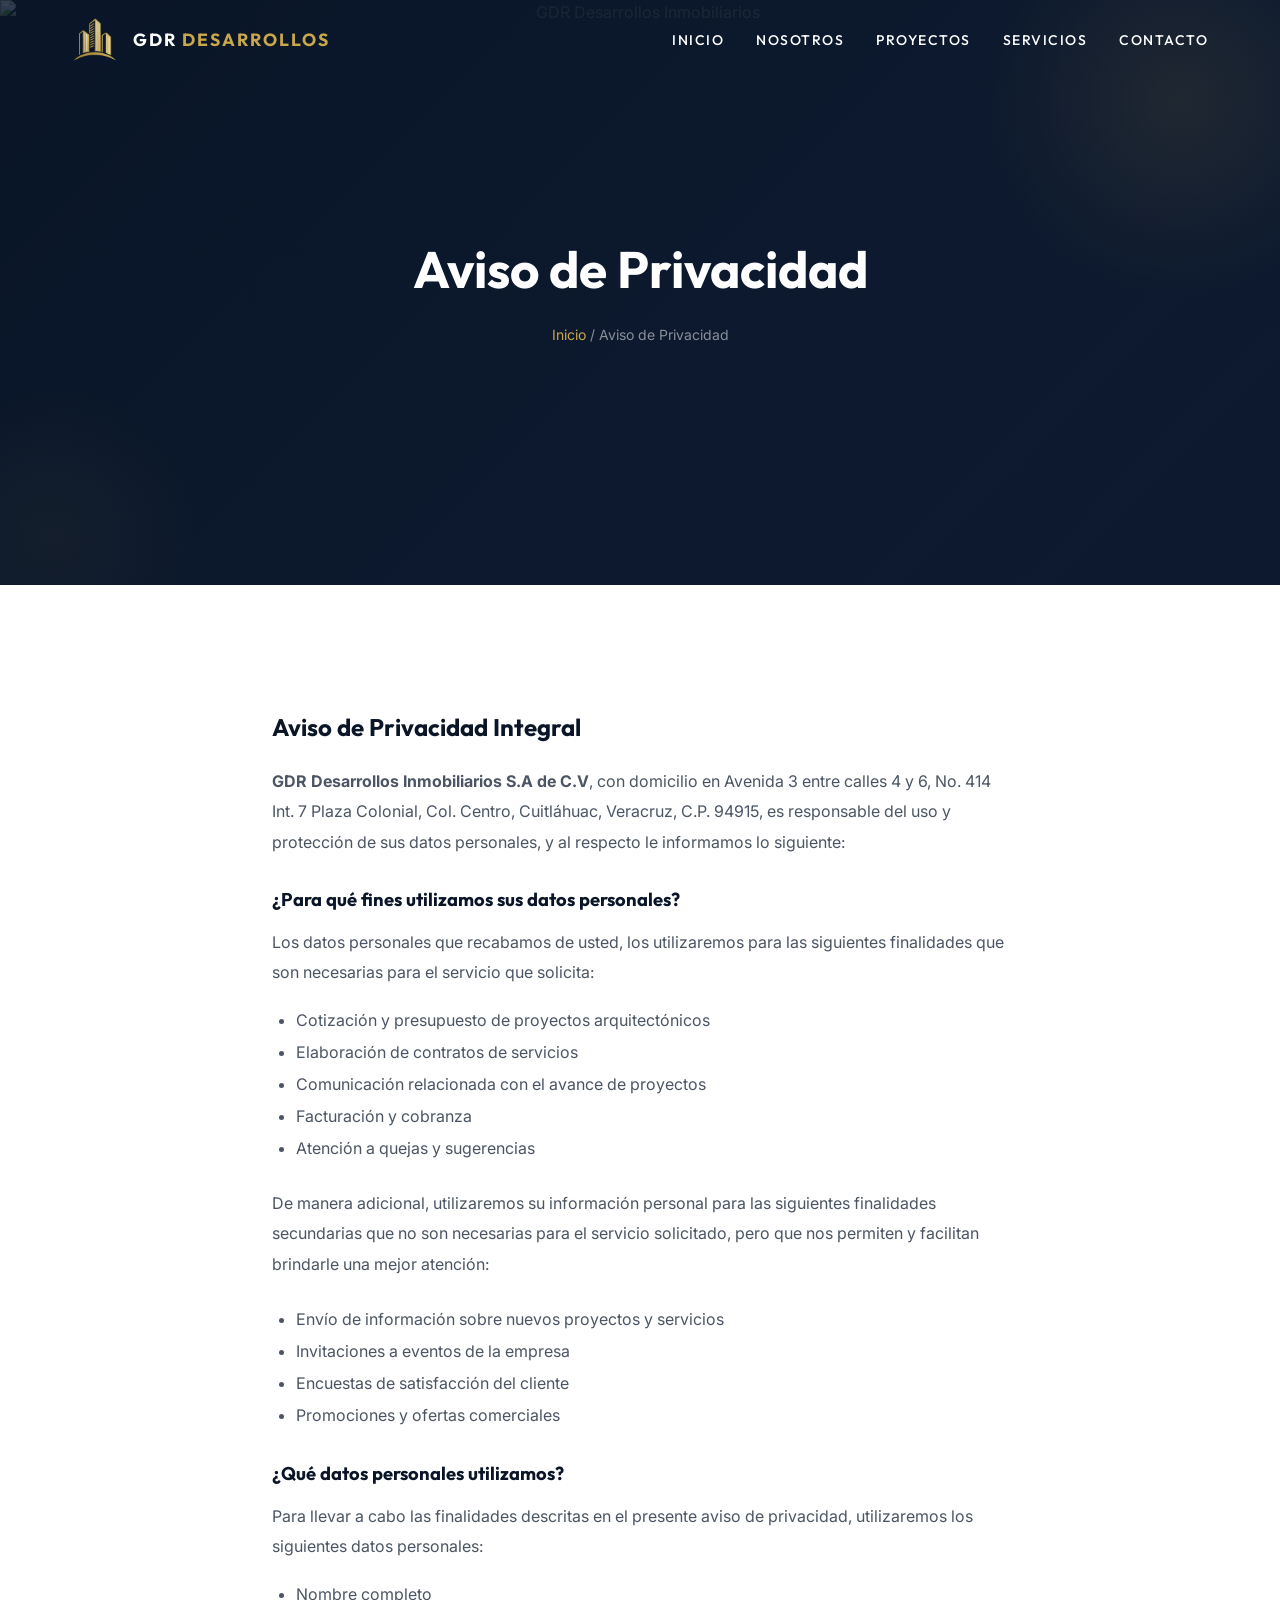
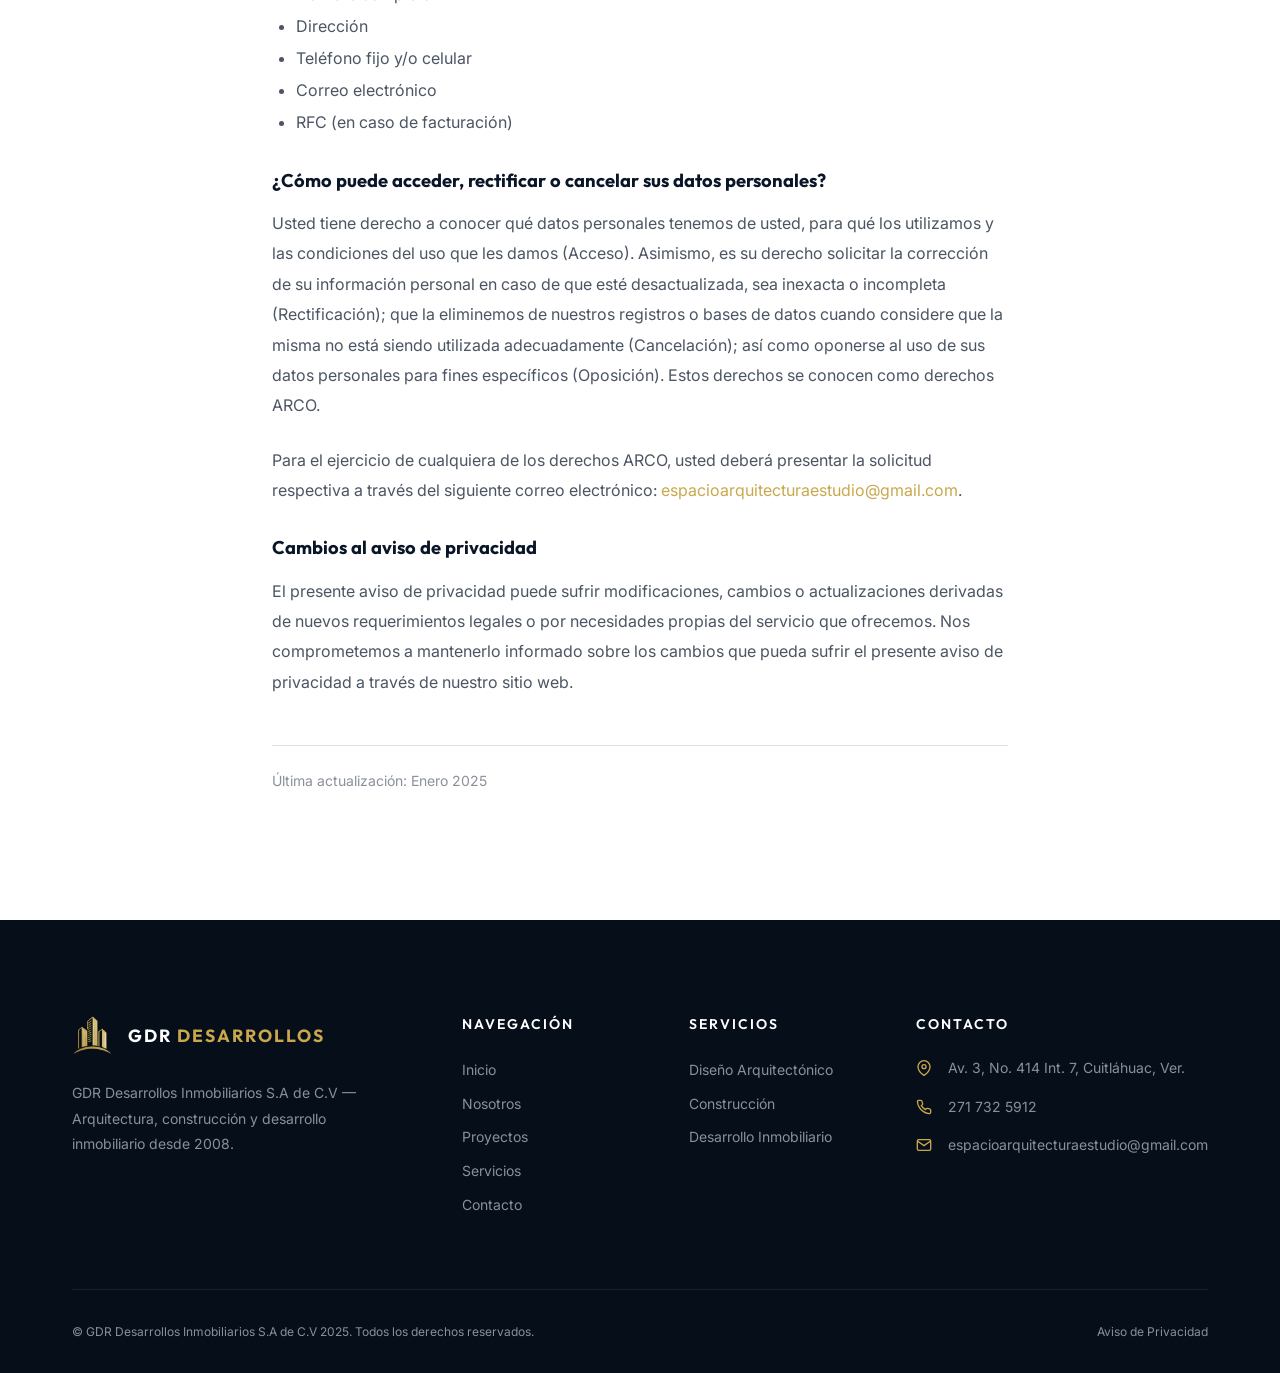
==== commit 06a992dc: "actualizacion imagenes y carrusel" ====
--- a/privacidad.html
+++ b/privacidad.html
@@ -1,13 +1,10 @@
-<!DOCTYPE html>
-<html lang="es">
-
-<head>
+<!DOCTYPE html><html lang="es"><head>
   <meta charset="UTF-8">
   <meta name="viewport" content="width=device-width, initial-scale=1.0">
   <title>GDR Desarrollos Inmobiliarios | Aviso de Privacidad</title>
   <meta name="description" content="Aviso de Privacidad de GDR Desarrollos Inmobiliarios S.A de C.V.">
-  <link rel="stylesheet" href="styles/main.css">
-  <link rel="icon" type="image/png" href="images/logo.png">
+  <link rel="stylesheet" href="styles/main.min.css">
+  <link rel="icon" type="image/png" href="images/logo.webp">
 </head>
 
 <body>
@@ -16,7 +13,7 @@
   <header class="header" id="header">
     <div class="container">
       <a href="index.html" class="header__logo">
-        <img src="images/logo.png" alt="GDR Desarrollos Inmobiliarios">
+        <img src="images/logo.webp" alt="GDR Desarrollos Inmobiliarios" width="1024" height="1024">
         <div class="header__logo-text">GDR <span>Desarrollos</span></div>
       </a>
       <nav class="nav">
@@ -32,8 +29,7 @@
     </div>
   </header>
   <div class="mobile-nav" id="mobile-nav">
-    <a href="index.html">Inicio</a><a href="nosotros.html">Nosotros</a><a href="proyectos.html">Proyectos</a><a
-      href="servicios.html">Servicios</a><a href="contacto.html">Contacto</a>
+    <a href="index.html">Inicio</a><a href="nosotros.html">Nosotros</a><a href="proyectos.html">Proyectos</a><a href="servicios.html">Servicios</a><a href="contacto.html">Contacto</a>
   </div>
 
   <!-- PAGE HERO -->
@@ -111,8 +107,7 @@
         </p>
         <p style="color:var(--color-gray-600);line-height:1.9;margin-bottom:1.5rem">
           Para el ejercicio de cualquiera de los derechos ARCO, usted deberá presentar la solicitud respectiva a través
-          del siguiente correo electrónico: <a href="mailto:espacioarquitecturaestudio@gmail.com"
-            style="color:var(--color-accent)">espacioarquitecturaestudio@gmail.com</a>.
+          del siguiente correo electrónico: <a href="mailto:espacioarquitecturaestudio@gmail.com" style="color:var(--color-accent)">espacioarquitecturaestudio@gmail.com</a>.
         </p>
 
         <h3 style="font-size:1.15rem;color:var(--color-primary);margin:2rem 0 1rem">Cambios al aviso de privacidad</h3>
@@ -122,8 +117,7 @@
           informado sobre los cambios que pueda sufrir el presente aviso de privacidad a través de nuestro sitio web.
         </p>
 
-        <p
-          style="color:var(--color-gray-400);font-size:0.875rem;margin-top:3rem;padding-top:1.5rem;border-top:1px solid var(--color-gray-200)">
+        <p style="color:var(--color-gray-400);font-size:0.875rem;margin-top:3rem;padding-top:1.5rem;border-top:1px solid var(--color-gray-200)">
           Última actualización: Enero 2025
         </p>
       </div>
@@ -136,7 +130,7 @@
       <div class="footer__grid">
         <div class="footer__brand">
           <a href="index.html" class="header__logo" style="margin-bottom:0.5rem">
-            <img src="images/logo.png" alt="GDR" style="height:40px">
+            <img src="images/logo.webp" alt="GDR" style="height:40px" width="1024" height="1024">
             <div class="header__logo-text">GDR <span>Desarrollos</span></div>
           </a>
           <p>GDR Desarrollos Inmobiliarios S.A de C.V — Arquitectura, construcción y desarrollo inmobiliario desde 2008.
@@ -162,20 +156,16 @@
         </div>
         <div>
           <h4 class="footer__title">Contacto</h4>
-          <div class="footer__contact-item"><svg width="16" height="16" viewBox="0 0 24 24" fill="none"
-              stroke="var(--color-accent)" stroke-width="2">
-              <path d="M21 10c0 7-9 13-9 13s-9-6-9-13a9 9 0 0 1 18 0z" />
-              <circle cx="12" cy="10" r="3" />
+          <div class="footer__contact-item"><svg width="16" height="16" viewBox="0 0 24 24" fill="none" stroke="var(--color-accent)" stroke-width="2">
+              <path d="M21 10c0 7-9 13-9 13s-9-6-9-13a9 9 0 0 1 18 0z"></path>
+              <circle cx="12" cy="10" r="3"></circle>
             </svg><span>Av. 3, No. 414 Int. 7, Cuitláhuac, Ver.</span></div>
-          <div class="footer__contact-item"><svg width="16" height="16" viewBox="0 0 24 24" fill="none"
-              stroke="var(--color-accent)" stroke-width="2">
-              <path
-                d="M22 16.92v3a2 2 0 0 1-2.18 2 19.79 19.79 0 0 1-8.63-3.07 19.5 19.5 0 0 1-6-6 19.79 19.79 0 0 1-3.07-8.67A2 2 0 0 1 4.11 2h3a2 2 0 0 1 2 1.72c.127.96.361 1.903.7 2.81a2 2 0 0 1-.45 2.11L8.09 9.91a16 16 0 0 0 6 6l1.27-1.27a2 2 0 0 1 2.11-.45c.907.339 1.85.573 2.81.7A2 2 0 0 1 22 16.92z" />
+          <div class="footer__contact-item"><svg width="16" height="16" viewBox="0 0 24 24" fill="none" stroke="var(--color-accent)" stroke-width="2">
+              <path d="M22 16.92v3a2 2 0 0 1-2.18 2 19.79 19.79 0 0 1-8.63-3.07 19.5 19.5 0 0 1-6-6 19.79 19.79 0 0 1-3.07-8.67A2 2 0 0 1 4.11 2h3a2 2 0 0 1 2 1.72c.127.96.361 1.903.7 2.81a2 2 0 0 1-.45 2.11L8.09 9.91a16 16 0 0 0 6 6l1.27-1.27a2 2 0 0 1 2.11-.45c.907.339 1.85.573 2.81.7A2 2 0 0 1 22 16.92z"></path>
             </svg><span>271 732 5912</span></div>
-          <div class="footer__contact-item"><svg width="16" height="16" viewBox="0 0 24 24" fill="none"
-              stroke="var(--color-accent)" stroke-width="2">
-              <path d="M4 4h16c1.1 0 2 .9 2 2v12c0 1.1-.9 2-2 2H4c-1.1 0-2-.9-2-2V6c0-1.1.9-2 2-2z" />
-              <polyline points="22,6 12,13 2,6" />
+          <div class="footer__contact-item"><svg width="16" height="16" viewBox="0 0 24 24" fill="none" stroke="var(--color-accent)" stroke-width="2">
+              <path d="M4 4h16c1.1 0 2 .9 2 2v12c0 1.1-.9 2-2 2H4c-1.1 0-2-.9-2-2V6c0-1.1.9-2 2-2z"></path>
+              <polyline points="22,6 12,13 2,6"></polyline>
             </svg><span>espacioarquitecturaestudio@gmail.com</span></div>
         </div>
       </div>
@@ -186,7 +176,7 @@
     </div>
   </footer>
 
-  <script src="js/main.js"></script>
-</body>
+  <script src="js/main.min.js" defer=""></script>
 
-</html>+
+</body></html>
--- a/styles/main.min.css
+++ b/styles/main.min.css
@@ -0,0 +1,21 @@
+@import url(https://fonts.googleapis.com/css2?family=Outfit:wght@100;200;300;400;500;600;700;800;900&family=Inter:wght@300;400;500;600;700&display=swap);:root{--color-primary:#0a1628;--color-primary-light:#132240;--color-primary-dark:#060e1a;--color-accent:#c9a84c;--color-accent-light:#d4b96a;--color-accent-dark:#a88b3a;--color-white:#ffffff;--color-gray-50:#f8f9fa;--color-gray-100:#f0f1f3;--color-gray-200:#e1e3e6;--color-gray-300:#c4c8cd;--color-gray-400:#8a909a;--color-gray-500:#6b7280;--color-gray-600:#4b5563;--color-gray-700:#374151;--color-gray-800:#1f2937;--color-overlay:rgba(10, 22, 40, 0.7);--color-overlay-light:rgba(10, 22, 40, 0.4);--font-display:'Outfit',sans-serif;--font-body:'Inter',sans-serif;--fs-hero:clamp(2.5rem, 5vw, 4.5rem);--fs-h1:clamp(2rem, 4vw, 3.5rem);--fs-h2:clamp(1.5rem, 3vw, 2.5rem);--fs-h3:clamp(1.2rem, 2vw, 1.75rem);--fs-h4:clamp(1rem, 1.5vw, 1.25rem);--fs-body:1rem;--fs-small:0.875rem;--fs-xs:0.75rem;--space-xs:0.5rem;--space-sm:1rem;--space-md:1.5rem;--space-lg:2rem;--space-xl:3rem;--space-2xl:4rem;--space-3xl:6rem;--space-4xl:8rem;--max-width:1200px;--header-height:80px;--radius-sm:4px;--radius-md:8px;--radius-lg:16px;--radius-xl:24px;--shadow-sm:0 2px 8px rgba(0,0,0,0.08);--shadow-md:0 4px 16px rgba(0,0,0,0.12);--shadow-lg:0 8px 32px rgba(0,0,0,0.16);--shadow-xl:0 16px 48px rgba(0,0,0,0.2);--shadow-gold:0 4px 20px rgba(201, 168, 76, 0.3);--transition-fast:0.2s ease;--transition-base:0.3s ease;--transition-slow:0.5s ease;--transition-slower:0.8s cubic-bezier(0.4, 0, 0.2, 1)}*,::after,::before{margin:0;padding:0;box-sizing:border-box}html{scroll-behavior:smooth;-webkit-font-smoothing:antialiased;-moz-osx-font-smoothing:grayscale}body{font-family:var(--font-body);font-size:var(--fs-body);line-height:1.6;color:var(--color-gray-700);background-color:var(--color-white);overflow-x:hidden}img{max-width:100%;height:auto;display:block}a{text-decoration:none;color:inherit;transition:color var(--transition-fast)}ol,ul{list-style:none}button{font-family:inherit;cursor:pointer;border:none;background:0 0}.container{width:100%;max-width:var(--max-width);margin:0 auto;padding:0 var(--space-lg)}.section{padding:var(--space-4xl) 0}.section--dark{background-color:var(--color-primary);color:var(--color-white)}.section--gray{background-color:var(--color-gray-50)}.section--accent{background:linear-gradient(135deg,var(--color-primary) 0,var(--color-primary-light) 100%);color:var(--color-white)}h1,h2,h3,h4,h5,h6{font-family:var(--font-display);font-weight:700;line-height:1.2;color:var(--color-primary)}.section--accent h1,.section--accent h2,.section--accent h3,.section--dark h1,.section--dark h2,.section--dark h3,.section--dark h4,.section--dark h5,.section--dark h6{color:var(--color-white)}.section-label{font-family:var(--font-display);font-size:var(--fs-xs);font-weight:600;text-transform:uppercase;letter-spacing:4px;color:var(--color-accent);margin-bottom:var(--space-sm);display:block}.section-title{font-size:var(--fs-h2);margin-bottom:var(--space-md)}.section-subtitle{font-size:var(--fs-body);color:var(--color-gray-500);max-width:600px;line-height:1.8}.section--accent .section-subtitle,.section--dark .section-subtitle{color:var(--color-gray-300)}.text-center{text-align:center}.text-center .section-subtitle{margin:0 auto}.text-accent{color:var(--color-accent)}.text-outline{font-family:var(--font-display);font-weight:800;-webkit-text-stroke:2px var(--color-accent);color:transparent}.btn{display:inline-flex;align-items:center;justify-content:center;gap:var(--space-xs);padding:14px 32px;font-family:var(--font-display);font-size:var(--fs-small);font-weight:600;text-transform:uppercase;letter-spacing:2px;border-radius:var(--radius-sm);transition:all var(--transition-base);position:relative;overflow:hidden}.btn::after{content:'';position:absolute;top:50%;left:50%;width:0;height:0;background:rgba(255,255,255,.1);border-radius:50%;transform:translate(-50%,-50%);transition:width .6s ease,height .6s ease}.btn:hover::after{width:300px;height:300px}.btn-primary{background:linear-gradient(135deg,var(--color-accent) 0,var(--color-accent-dark) 100%);color:var(--color-primary);box-shadow:var(--shadow-gold)}.btn-primary:hover{transform:translateY(-2px);box-shadow:0 6px 24px rgba(201,168,76,.4)}.about-grid{display:grid;grid-template-columns:1fr 1fr;gap:4rem;align-items:center}.values-grid{display:grid;grid-template-columns:repeat(auto-fit,minmax(280px,1fr));gap:var(--space-lg);margin-top:var(--space-xl)}.value-card{background:rgba(255,255,255,.03);border:1px solid rgba(255,255,255,.05);border-radius:var(--radius-md);padding:var(--space-lg);transition:transform var(--transition-base),box-shadow var(--transition-base);text-align:center}.value-card:hover{transform:translateY(-5px);box-shadow:var(--shadow-xl);border-color:rgba(201,168,76,.3)}.value-card__icon{font-size:2.5rem;margin-bottom:var(--space-sm);display:inline-block}.value-card__title{color:var(--color-white);font-size:var(--fs-h4);margin-bottom:var(--space-sm)}.value-card__text{color:var(--color-gray-400);font-size:var(--fs-small);line-height:1.6}.btn-outline{border:2px solid var(--color-accent);color:var(--color-accent);background:0 0}.btn-outline:hover{background:var(--color-accent);color:var(--color-primary);transform:translateY(-2px)}.btn-white{border:2px solid var(--color-white);color:var(--color-white);background:0 0}.btn-white:hover{background:var(--color-white);color:var(--color-primary)}.header{position:fixed;top:0;left:0;width:100%;height:var(--header-height);z-index:1000;transition:all var(--transition-base);display:flex;align-items:center}.header--scrolled{background:rgba(10,22,40,.92);backdrop-filter:blur(20px);-webkit-backdrop-filter:blur(20px);box-shadow:0 2px 20px rgba(0,0,0,.3)}.header .container{display:flex;align-items:center;justify-content:space-between}.header__logo{display:flex;align-items:center;gap:var(--space-sm);z-index:1001}.header__logo img{height:45px;width:auto}.header__logo-text{font-family:var(--font-display);font-size:1.1rem;font-weight:700;color:var(--color-white);letter-spacing:2px;text-transform:uppercase}.header__logo-text span{color:var(--color-accent)}.nav{display:flex;align-items:center;gap:var(--space-xl)}.nav__list{display:flex;gap:var(--space-lg)}.nav__link{font-family:var(--font-display);font-size:var(--fs-small);font-weight:500;color:var(--color-white);text-transform:uppercase;letter-spacing:1.5px;position:relative;padding:var(--space-xs) 0}.nav__link::after{content:'';position:absolute;bottom:0;left:0;width:0;height:2px;background:var(--color-accent);transition:width var(--transition-base)}.nav__link--active::after,.nav__link:hover::after{width:100%}.nav__link--active,.nav__link:hover{color:var(--color-accent)}.header__contact{display:flex;align-items:center;gap:var(--space-md)}.header__phone{font-family:var(--font-display);font-size:var(--fs-small);font-weight:500;color:var(--color-white);letter-spacing:1px;display:flex;align-items:center;gap:var(--space-xs)}.header__phone:hover{color:var(--color-accent)}.header__socials{display:flex;gap:var(--space-sm)}.header__socials a{color:var(--color-white);font-size:1rem;transition:color var(--transition-fast)}.header__socials a:hover{color:var(--color-accent)}.hamburger{display:none;flex-direction:column;gap:5px;z-index:1001;padding:5px}.hamburger span{width:28px;height:2px;background:var(--color-white);transition:all var(--transition-base);display:block}.hamburger.active span:first-child{transform:rotate(45deg) translate(5px,5px)}.hamburger.active span:nth-child(2){opacity:0}.hamburger.active span:nth-child(3){transform:rotate(-45deg) translate(5px,-5px)}.mobile-nav{position:fixed;top:0;right:-100%;width:100%;height:100vh;background:rgba(10,22,40,.98);backdrop-filter:blur(20px);display:flex;flex-direction:column;align-items:center;justify-content:center;gap:var(--space-lg);transition:right var(--transition-slow);z-index:999}.mobile-nav.active{right:0}.mobile-nav a{font-family:var(--font-display);font-size:var(--fs-h3);font-weight:600;color:var(--color-white);text-transform:uppercase;letter-spacing:3px;transition:color var(--transition-fast)}.mobile-nav a.nav__link--active,.mobile-nav a:hover{color:var(--color-accent)}.hero{position:relative;height:100vh;min-height:700px;display:flex;align-items:center;overflow:hidden}.hero__video-bg{position:absolute;top:0;left:0;width:100%;height:100%;z-index:-2}.hero__video-bg video{width:100%;height:100%;object-fit:cover}.hero__overlay{position:absolute;top:0;left:0;width:100%;height:100%;background:linear-gradient(135deg,rgba(10,22,40,.85) 0,rgba(10,22,40,.5) 50%,rgba(10,22,40,.7) 100%);z-index:-1}.hero__content{max-width:800px}.hero__label{font-family:var(--font-display);font-size:var(--fs-xs);font-weight:600;text-transform:uppercase;letter-spacing:6px;color:var(--color-accent);margin-bottom:var(--space-lg);display:flex;align-items:center;gap:var(--space-sm)}.hero__label::before{content:'';width:40px;height:2px;background:var(--color-accent)}.hero__title{font-size:var(--fs-hero);font-weight:800;color:var(--color-white);line-height:1.1;margin-bottom:var(--space-lg)}.hero__title span{display:block}.hero__title .outline{-webkit-text-stroke:2px var(--color-accent);color:transparent}.hero__description{font-size:clamp(1rem, 1.2vw, 1.2rem);color:var(--color-gray-300);max-width:550px;line-height:1.8;margin-bottom:var(--space-xl)}.hero__buttons{display:flex;gap:var(--space-md);flex-wrap:wrap}.hero-slider{position:relative;width:100%;height:100vh;min-height:700px;overflow:hidden}.hero-slider--projects{height:85vh;min-height:550px;border-radius:0}.hero-slider__list{position:relative;width:100%;height:100%;list-style:none;margin:0;padding:0}.hero-slider__item{width:200px;height:300px;list-style-type:none;position:absolute;top:50%;transform:translateY(-50%);z-index:1;background-position:center;background-size:cover;border-radius:20px;box-shadow:0 20px 30px rgba(0,0,0,.4) inset;transition:transform .1s,left .75s,top .75s,width .75s,height .75s}.hero-slider__item:first-child,.hero-slider__item:nth-child(2){left:0;top:0;width:100%;height:100%;transform:none;border-radius:0;box-shadow:none;opacity:1}.hero-slider__item:nth-child(3){left:50%}.hero-slider__item:nth-child(4){left:calc(50% + 220px)}.hero-slider__item:nth-child(5){left:calc(50% + 440px)}.hero-slider__item:nth-child(6){left:calc(50% + 660px);opacity:0}.hero-slider__content{width:min(35vw,500px);position:absolute;top:50%;left:3rem;transform:translateY(-50%);color:var(--color-white);text-shadow:0 3px 12px rgba(0,0,0,.5);opacity:0;display:none}.hero-slider__item:nth-of-type(2) .hero-slider__content{display:block;animation:heroContentShow .75s ease-in-out .3s forwards}.hero-slider__title{font-family:var(--font-display);font-size:clamp(1.8rem, 4vw, 3.5rem);font-weight:800;text-transform:uppercase;line-height:1.1;color:var(--color-white);margin-bottom:var(--space-md)}.hero-slider__desc{font-family:var(--font-body);line-height:1.8;font-size:clamp(.85rem, 1.2vw, 1rem);color:rgba(255,255,255,.85);margin-bottom:var(--space-lg)}.hero-slider__content .btn{font-size:var(--fs-xs)}@keyframes heroContentShow{0%{filter:blur(5px);transform:translateY(calc(-50% + 75px))}100%{opacity:1;filter:blur(0)}}.hero-slider__item:nth-child(2)::before{content:'';position:absolute;top:0;left:0;right:0;bottom:0;background:linear-gradient(110deg,rgba(10,22,40,.8) 0,rgba(10,22,40,.45) 55%,transparent 100%);z-index:0}.hero-slider__item:nth-child(2) .hero-slider__content{z-index:1}.hero-slider__nav{position:absolute;bottom:2.5rem;left:50%;transform:translateX(-50%);z-index:5;user-select:none;display:flex;gap:.75rem}.hero-slider__btn{width:50px;height:50px;display:flex;align-items:center;justify-content:center;border-radius:50%;cursor:pointer;transition:all var(--transition-base);background:rgba(201,168,76,.15);backdrop-filter:blur(10px);border:2px solid rgba(201,168,76,.5);color:var(--color-accent)}.hero-slider__btn:hover{background:var(--color-accent);color:var(--color-primary);border-color:var(--color-accent);transform:scale(1.1);box-shadow:0 4px 20px rgba(201,168,76,.4)}.hero__scroll{position:absolute;bottom:40px;left:50%;transform:translateX(-50%);display:flex;flex-direction:column;align-items:center;gap:var(--space-xs);color:var(--color-white);font-size:var(--fs-xs);letter-spacing:2px;text-transform:uppercase;opacity:.6;animation:scrollBounce 2s infinite;z-index:5}.hero-slider .hero__scroll{bottom:100px;right:3rem;left:auto;transform:none}.hero__scroll-line{width:1px;height:40px;background:linear-gradient(to bottom,var(--color-accent),transparent)}@keyframes scrollBounce{0%,100%{transform:translateX(-50%) translateY(0)}50%{transform:translateX(-50%) translateY(8px)}}.hero-slider .hero__scroll{animation:scrollBounceRight 2s infinite}@keyframes scrollBounceRight{0%,100%{transform:translateY(0)}50%{transform:translateY(8px)}}@media (max-width:900px){.hero-slider__content{width:min(50vw,400px)}.hero-slider__title{font-size:1.2rem}.hero-slider__desc{font-size:.75rem}.hero-slider__item{width:160px;height:270px}.hero-slider__item:nth-child(3){left:50%}.hero-slider__item:nth-child(4){left:calc(50% + 170px)}.hero-slider__item:nth-child(5){left:calc(50% + 340px)}.hero-slider__item:nth-child(6){left:calc(50% + 510px);opacity:0}}@media (max-width:650px){.hero-slider__content{width:70vw;left:1.5rem}.hero-slider__title{font-size:1rem}.hero-slider__desc{font-size:.7rem}.hero-slider__content .btn{font-size:.65rem;padding:10px 20px}.hero-slider__item{width:130px;height:220px}.hero-slider__item:nth-child(3){left:50%}.hero-slider__item:nth-child(4){left:calc(50% + 140px)}.hero-slider__item:nth-child(5){left:calc(50% + 280px)}.hero-slider__item:nth-child(6){left:calc(50% + 420px);opacity:0}.hero-slider__nav{bottom:1.5rem}.hero-slider__btn{width:40px;height:40px}.hero-slider .hero__scroll{display:none}}.pillars{display:grid;grid-template-columns:repeat(3,1fr);gap:var(--space-lg);margin-top:var(--space-2xl)}.pillar-card{padding:var(--space-2xl) var(--space-lg);background:var(--color-white);border-radius:var(--radius-md);box-shadow:var(--shadow-sm);text-align:center;transition:all var(--transition-base);border:1px solid var(--color-gray-100);position:relative;overflow:hidden}.pillar-card::before{content:'';position:absolute;top:0;left:0;width:100%;height:3px;background:linear-gradient(90deg,var(--color-accent),var(--color-accent-light));transform:scaleX(0);transition:transform var(--transition-base)}.pillar-card:hover{transform:translateY(-8px);box-shadow:var(--shadow-lg)}.pillar-card:hover::before{transform:scaleX(1)}.pillar-card__icon{width:60px;height:60px;margin:0 auto var(--space-md);display:flex;align-items:center;justify-content:center;background:linear-gradient(135deg,var(--color-primary),var(--color-primary-light));border-radius:var(--radius-md);color:var(--color-accent);font-size:1.5rem}.pillar-card__title{font-size:var(--fs-h4);margin-bottom:var(--space-sm)}.pillar-card__text{font-size:var(--fs-small);color:var(--color-gray-500);line-height:1.7}.diff-grid{display:grid;grid-template-columns:repeat(2,1fr);gap:var(--space-lg);margin-top:var(--space-2xl)}.diff-item{display:flex;gap:var(--space-md);padding:var(--space-lg);background:rgba(255,255,255,.05);border-radius:var(--radius-md);border:1px solid rgba(255,255,255,.08);transition:all var(--transition-base)}.diff-item:hover{background:rgba(255,255,255,.08);border-color:var(--color-accent);transform:translateX(8px)}.diff-item__number{font-family:var(--font-display);font-size:var(--fs-h2);font-weight:800;color:var(--color-accent);opacity:.4;line-height:1;flex-shrink:0}.diff-item__title{font-size:var(--fs-h4);font-weight:600;color:var(--color-white);margin-bottom:var(--space-xs)}.diff-item__text{font-size:var(--fs-small);color:var(--color-gray-400);line-height:1.7}.timeline{margin-top:var(--space-2xl)}.timeline__tabs{display:flex;gap:0;margin-bottom:var(--space-2xl);background:var(--color-gray-50);border-radius:var(--radius-lg);padding:6px;position:relative;overflow-x:auto}.timeline__tab{flex:1;padding:var(--space-md) var(--space-sm);text-align:center;font-family:var(--font-display);font-size:var(--fs-small);font-weight:600;color:var(--color-gray-500);cursor:pointer;border-radius:var(--radius-md);transition:all var(--transition-base);position:relative;min-width:120px}.timeline__tab:hover{color:var(--color-primary)}.timeline__tab.active{background:var(--color-primary);color:var(--color-accent);box-shadow:var(--shadow-md)}.timeline__tab-number{display:block;font-size:var(--fs-h3);font-weight:800;margin-bottom:4px}.timeline__tab-name{display:block;font-size:var(--fs-xs);text-transform:uppercase;letter-spacing:1px}.timeline__content{display:none;animation:fadeInUp .5s ease}.timeline__content.active{display:block}.timeline__content-inner{display:grid;grid-template-columns:1fr 1fr;gap:var(--space-2xl);align-items:start}.timeline__content-title{font-size:var(--fs-h3);color:var(--color-primary);margin-bottom:var(--space-md)}.timeline__content-text{color:var(--color-gray-600);margin-bottom:var(--space-lg);line-height:1.8}.timeline__deliverables{list-style:none}.timeline__deliverables li{padding:var(--space-sm) 0;border-bottom:1px solid var(--color-gray-100);display:flex;align-items:center;gap:var(--space-sm);color:var(--color-gray-700);font-size:var(--fs-small)}.timeline__deliverables li::before{content:'→';color:var(--color-accent);font-weight:700;flex-shrink:0}.services-grid{display:grid;grid-template-columns:repeat(3,1fr);gap:var(--space-lg);margin-top:var(--space-2xl)}.service-card{padding:var(--space-2xl);background:var(--color-white);border-radius:var(--radius-md);box-shadow:var(--shadow-sm);border:1px solid var(--color-gray-100);transition:all var(--transition-base);position:relative;overflow:hidden}.service-card:hover{transform:translateY(-8px);box-shadow:var(--shadow-lg);border-color:var(--color-accent)}.service-card__number{font-family:var(--font-display);font-size:4rem;font-weight:900;color:var(--color-gray-100);line-height:1;margin-bottom:var(--space-md)}.service-card:hover .service-card__number{color:rgba(201,168,76,.15)}.service-card__title{font-size:var(--fs-h4);margin-bottom:var(--space-sm)}.service-card__text{font-size:var(--fs-small);color:var(--color-gray-500);line-height:1.7;margin-bottom:var(--space-md)}.service-card__link{font-family:var(--font-display);font-size:var(--fs-small);font-weight:600;color:var(--color-accent);text-transform:uppercase;letter-spacing:1px;display:inline-flex;align-items:center;gap:var(--space-xs);transition:gap var(--transition-base)}.service-card__link:hover{gap:var(--space-sm)}.clients-track{display:flex;width:max-content;animation:scroll 30s linear infinite;gap:var(--space-3xl);padding:var(--space-2xl) 0}@media (max-width:768px){.clients-track{animation:scroll 30s linear infinite}}.clients-track:hover{animation-play-state:paused}.client-logo{flex-shrink:0;height:50px;opacity:.4;filter:grayscale(100%);transition:all var(--transition-base);display:flex;align-items:center;justify-content:center;min-width:140px}.client-logo:hover{opacity:1;filter:grayscale(0%)}.client-logo span{font-family:var(--font-display);font-size:1.2rem;font-weight:700;color:var(--color-gray-400);letter-spacing:2px;text-transform:uppercase;white-space:nowrap}.client-logo:hover span{color:var(--color-accent)}@keyframes scroll{0%{transform:translateX(0)}100%{transform:translateX(-50%)}}.carousel-wrapper{overflow:hidden;position:relative}.carousel-wrapper::after,.carousel-wrapper::before{content:'';position:absolute;top:0;width:100px;height:100%;z-index:2;pointer-events:none}.carousel-wrapper::before{left:0;background:linear-gradient(to right,var(--color-white),transparent)}.carousel-wrapper::after{right:0;background:linear-gradient(to left,var(--color-white),transparent)}.section--dark .carousel-wrapper::before{background:linear-gradient(to right,var(--color-primary),transparent)}.section--dark .carousel-wrapper::after{background:linear-gradient(to left,var(--color-primary),transparent)}.cta-section{padding:var(--space-4xl) 0;background:linear-gradient(135deg,var(--color-primary) 0,var(--color-primary-light) 100%);text-align:center;position:relative;overflow:hidden}.cta-section::before{content:'';position:absolute;top:-50%;right:-20%;width:500px;height:500px;background:radial-gradient(circle,rgba(201,168,76,.08) 0,transparent 70%);border-radius:50%}.cta-section__title{font-size:var(--fs-h1);color:var(--color-white);margin-bottom:var(--space-md)}.cta-section__text{font-size:var(--fs-body);color:var(--color-gray-300);max-width:500px;margin:0 auto var(--space-xl);line-height:1.8}.footer{background:var(--color-primary-dark);color:var(--color-gray-400);padding:var(--space-3xl) 0 var(--space-lg)}.footer__grid{display:grid;grid-template-columns:2fr 1fr 1fr 1.5fr;gap:var(--space-2xl);margin-bottom:var(--space-2xl)}.footer__brand p{margin-top:var(--space-md);font-size:var(--fs-small);line-height:1.8;max-width:300px}.footer__title{font-family:var(--font-display);font-size:var(--fs-small);font-weight:600;color:var(--color-white);text-transform:uppercase;letter-spacing:2px;margin-bottom:var(--space-md)}.footer__list li{margin-bottom:var(--space-xs)}.footer__list a{font-size:var(--fs-small);color:var(--color-gray-400);transition:all var(--transition-fast)}.footer__list a:hover{color:var(--color-accent);padding-left:4px}.footer__contact-item{display:flex;gap:var(--space-sm);margin-bottom:var(--space-sm);font-size:var(--fs-small);align-items:flex-start}.footer__contact-item svg{flex-shrink:0;margin-top:3px}.footer__socials{display:flex;gap:var(--space-sm);margin-top:var(--space-md)}.footer__social-link{width:40px;height:40px;display:flex;align-items:center;justify-content:center;background:rgba(255,255,255,.05);border-radius:var(--radius-sm);color:var(--color-gray-400);transition:all var(--transition-fast)}.footer__social-link:hover{background:var(--color-accent);color:var(--color-primary)}.footer__bottom{display:flex;justify-content:space-between;align-items:center;padding-top:var(--space-lg);border-top:1px solid rgba(255,255,255,.08);font-size:var(--fs-xs)}.footer__bottom a{color:var(--color-gray-400)}.footer__bottom a:hover{color:var(--color-accent)}.footer__bottom-links{display:flex;gap:var(--space-md)}.reveal{opacity:0;transform:translateY(40px);transition:all var(--transition-slower)}.reveal.visible{opacity:1;transform:translateY(0)}.reveal-left{opacity:0;transform:translateX(-40px);transition:all var(--transition-slower)}.reveal-left.visible{opacity:1;transform:translateX(0)}.reveal-right{opacity:0;transform:translateX(40px);transition:all var(--transition-slower)}.reveal-right.visible{opacity:1;transform:translateX(0)}.reveal-scale{opacity:0;transform:scale(.9);transition:all var(--transition-slower)}.reveal-scale.visible{opacity:1;transform:scale(1)}@keyframes fadeInUp{from{opacity:0;transform:translateY(20px)}to{opacity:1;transform:translateY(0)}}@keyframes fadeIn{from{opacity:0}to{opacity:1}}.stats{display:grid;grid-template-columns:repeat(4,1fr);gap:var(--space-lg);margin-top:var(--space-2xl)}.stat-item{text-align:center;padding:var(--space-lg)}.stat-item__number{font-family:var(--font-display);font-size:var(--fs-h1);font-weight:800;color:var(--color-accent);line-height:1;margin-bottom:var(--space-xs)}.stat-item__label{font-size:var(--fs-small);color:var(--color-gray-400);text-transform:uppercase;letter-spacing:1px}.projects-grid{display:grid;grid-template-columns:repeat(auto-fit,minmax(350px,1fr));gap:var(--space-lg);margin-top:var(--space-2xl)}.project-card{position:relative;border-radius:var(--radius-md);overflow:hidden;aspect-ratio:4/3;cursor:pointer}.project-card img{width:100%;height:100%;object-fit:cover;transition:transform var(--transition-slow)}.project-card:hover img{transform:scale(1.05)}.project-card__overlay{position:absolute;bottom:0;left:0;width:100%;padding:var(--space-2xl) var(--space-lg);background:linear-gradient(to top,rgba(10,22,40,.9),transparent);transform:translateY(20px);opacity:0;transition:all var(--transition-base)}.project-card:hover .project-card__overlay{transform:translateY(0);opacity:1}.project-card__category{font-size:var(--fs-xs);color:var(--color-accent);text-transform:uppercase;letter-spacing:2px;margin-bottom:var(--space-xs)}.project-card__title{font-size:var(--fs-h4);color:var(--color-white)}.page-hero{height:65vh;min-height:500px;display:flex;align-items:center;justify-content:center;text-align:center;background:linear-gradient(135deg,var(--color-primary) 0,var(--color-primary-light) 100%);position:relative;overflow:hidden}.page-hero__bg{position:absolute;top:0;left:0;width:100%;height:100%;z-index:0}.page-hero__bg img{width:100%;height:100%;object-fit:cover;object-position:center center}.page-hero__overlay{position:absolute;top:0;left:0;width:100%;height:100%;background:linear-gradient(135deg,rgba(10,22,40,.82) 0,rgba(10,22,40,.55) 50%,rgba(10,22,40,.75) 100%);z-index:1}.page-hero .container{position:relative;z-index:2}.page-hero::before{content:'';position:absolute;top:-100px;right:-100px;width:400px;height:400px;background:radial-gradient(circle,rgba(201,168,76,.1) 0,transparent 70%);border-radius:50%;z-index:2}.page-hero::after{content:'';position:absolute;bottom:-100px;left:-100px;width:300px;height:300px;background:radial-gradient(circle,rgba(201,168,76,.05) 0,transparent 70%);border-radius:50%;z-index:2}.page-hero__title{font-size:var(--fs-h1);color:var(--color-white);margin-bottom:var(--space-md)}.page-hero__breadcrumb{font-size:var(--fs-small);color:var(--color-gray-400)}.page-hero__breadcrumb a{color:var(--color-accent)}.contact-form{max-width:600px}.form-group{margin-bottom:var(--space-md)}.form-group label{display:block;font-family:var(--font-display);font-size:var(--fs-small);font-weight:600;color:var(--color-primary);margin-bottom:var(--space-xs);text-transform:uppercase;letter-spacing:1px}.form-group input,.form-group select,.form-group textarea{width:100%;padding:14px 16px;border:2px solid var(--color-gray-200);border-radius:var(--radius-sm);font-family:var(--font-body);font-size:var(--fs-body);color:var(--color-gray-700);transition:border-color var(--transition-fast);background:var(--color-white)}.form-group input:focus,.form-group select:focus,.form-group textarea:focus{outline:0;border-color:var(--color-accent)}.form-group textarea{min-height:150px;resize:vertical}.filter-tabs{display:flex;gap:var(--space-sm);flex-wrap:wrap;margin-top:var(--space-lg)}.filter-tab{padding:10px 24px;font-family:var(--font-display);font-size:var(--fs-small);font-weight:600;color:var(--color-gray-500);background:var(--color-gray-50);border-radius:var(--radius-sm);cursor:pointer;transition:all var(--transition-base);text-transform:uppercase;letter-spacing:1px}.filter-tab.active,.filter-tab:hover{background:var(--color-primary);color:var(--color-accent)}.values-grid{display:grid;grid-template-columns:repeat(auto-fit,minmax(280px,1fr));gap:var(--space-lg);margin-top:var(--space-2xl)}.value-card{padding:var(--space-2xl);border:1px solid rgba(255,255,255,.1);border-radius:var(--radius-md);transition:all var(--transition-base)}.value-card:hover{border-color:var(--color-accent);background:rgba(255,255,255,.03);transform:translateY(-4px)}.value-card__icon{font-size:2rem;margin-bottom:var(--space-md)}.value-card__title{font-size:var(--fs-h4);color:var(--color-white);margin-bottom:var(--space-sm)}.value-card__text{font-size:var(--fs-small);color:var(--color-gray-400);line-height:1.7}.accordion{margin-top:var(--space-2xl)}.accordion-item{border:1px solid var(--color-gray-200);border-radius:var(--radius-md);margin-bottom:var(--space-sm);overflow:hidden;transition:all var(--transition-base)}.accordion-item:hover{border-color:var(--color-accent)}.accordion-header{width:100%;padding:var(--space-md) var(--space-lg);display:flex;justify-content:space-between;align-items:center;font-family:var(--font-display);font-size:var(--fs-h4);font-weight:600;color:var(--color-primary);cursor:pointer;background:var(--color-white);transition:all var(--transition-fast)}.accordion-header:hover{background:var(--color-gray-50)}.accordion-header .icon{transition:transform var(--transition-base);color:var(--color-accent);font-size:1.5rem}.accordion-item.active .accordion-header .icon{transform:rotate(45deg)}.accordion-body{max-height:0;overflow:hidden;transition:max-height var(--transition-slow)}.accordion-item.active .accordion-body{max-height:1000px}.accordion-body-inner{padding:0 var(--space-lg) var(--space-lg)}.contact-grid{display:grid;grid-template-columns:1fr 1fr;gap:var(--space-3xl);align-items:start}.contact-info{padding:var(--space-2xl);background:var(--color-primary);border-radius:var(--radius-md);color:var(--color-white)}.contact-info__item{display:flex;gap:var(--space-md);margin-bottom:var(--space-lg);align-items:flex-start}.contact-info__icon{width:48px;height:48px;display:flex;align-items:center;justify-content:center;background:rgba(201,168,76,.15);border-radius:var(--radius-sm);color:var(--color-accent);flex-shrink:0}.contact-info__label{font-family:var(--font-display);font-weight:600;font-size:var(--fs-small);text-transform:uppercase;letter-spacing:1px;color:var(--color-accent);margin-bottom:4px}.contact-info__text{font-size:var(--fs-small);color:var(--color-gray-300);line-height:1.6}.map-container{width:100%;height:250px;border-radius:var(--radius-md);overflow:hidden;margin-top:var(--space-lg);background:var(--color-primary-light)}.map-container iframe{width:100%;height:100%;border:none}@media (max-width:1024px){.header__contact{display:none}.pillars{grid-template-columns:1fr;gap:var(--space-md)}.diff-grid{grid-template-columns:1fr}.services-grid{grid-template-columns:1fr}.footer__grid{grid-template-columns:1fr 1fr;gap:var(--space-xl)}.stats{grid-template-columns:repeat(2,1fr)}.contact-grid{grid-template-columns:1fr}.timeline__content-inner{grid-template-columns:1fr}.about-grid{grid-template-columns:1fr;gap:var(--space-xl)}}@media (max-width:768px){:root{--header-height:70px}.nav{display:none}.hamburger{display:flex}.hero__content{padding-top:var(--space-2xl)}.hero__buttons{flex-direction:column;gap:var(--space-sm)}.hero__buttons .btn{width:100%;text-align:center}.pillars{grid-template-columns:1fr}.projects-grid{grid-template-columns:1fr}.values-grid{grid-template-columns:1fr}.hero-slider--projects{height:75vh;min-height:450px}.footer__grid{grid-template-columns:1fr;gap:var(--space-lg)}.footer__bottom{flex-direction:column;gap:var(--space-sm);text-align:center}.stats{grid-template-columns:1fr 1fr;gap:var(--space-sm)}.timeline__tabs{flex-wrap:nowrap;overflow-x:auto;-webkit-overflow-scrolling:touch}.timeline__tab{min-width:100px}.section{padding:var(--space-3xl) 0}.filter-tabs{overflow-x:auto;flex-wrap:nowrap;-webkit-overflow-scrolling:touch;padding-bottom:var(--space-sm)}.page-hero{height:40vh;min-height:300px}}@media (max-width:480px){.container{padding:0 var(--space-sm)}.stat-item__number{font-size:var(--fs-h2)}}.cards-3d{display:grid;grid-template-columns:repeat(4,1fr);gap:var(--space-lg);margin-top:var(--space-2xl);padding:var(--space-lg) 0}.card-wrap{transform:perspective(800px);transform-style:preserve-3d;cursor:pointer}.card-wrap:hover .card-3d__info{transform:translateY(0)}.card-wrap:hover .card-3d__info p{opacity:1}.card-wrap:hover .card-3d__info,.card-wrap:hover .card-3d__info p{transition:.6s cubic-bezier(.23, 1, .32, 1)}.card-wrap:hover .card-3d__info::after{transition:5s cubic-bezier(.23, 1, .32, 1);opacity:1;transform:translateY(0)}.card-wrap:hover .card-3d__bg{transition:.6s cubic-bezier(.23, 1, .32, 1),opacity 5s cubic-bezier(.23, 1, .32, 1);opacity:.8}.card-wrap:hover .card-3d{transition:.6s cubic-bezier(.23, 1, .32, 1),box-shadow 2s cubic-bezier(.23, 1, .32, 1);box-shadow:rgba(201,168,76,.2) 0 0 40px 5px,rgba(201,168,76,.6) 0 0 0 1px,rgba(0,0,0,.66) 0 30px 60px 0,inset #333 0 0 0 5px,inset rgba(255,255,255,.3) 0 0 0 6px}.card-3d{position:relative;width:100%;height:320px;background-color:var(--color-primary);overflow:hidden;border-radius:10px;box-shadow:rgba(0,0,0,.66) 0 30px 60px 0,inset #333 0 0 0 5px,inset rgba(255,255,255,.2) 0 0 0 6px;transition:1s cubic-bezier(.445, .05, .55, .95)}.card-3d__bg{opacity:.5;position:absolute;top:-20px;left:-20px;width:calc(100% + 40px);height:calc(100% + 40px);background-repeat:no-repeat;background-position:center;background-size:cover;transition:1s cubic-bezier(.445, .05, .55, .95),opacity 5s 1s cubic-bezier(.445, .05, .55, .95);pointer-events:none}.card-3d__info{padding:20px;position:absolute;bottom:0;left:0;right:0;color:var(--color-white);transform:translateY(40%);transition:.6s 1.6s cubic-bezier(.215, .61, .355, 1)}.card-3d__info p{opacity:0;text-shadow:#000 0 2px 3px;transition:.6s 1.6s cubic-bezier(.215, .61, .355, 1);font-size:var(--fs-small);color:var(--color-accent);margin-top:6px}.card-3d__info *{position:relative;z-index:1}.card-3d__info::after{content:'';position:absolute;top:0;left:0;z-index:0;width:100%;height:100%;background-image:linear-gradient(to bottom,transparent 0,rgba(0,0,0,.7) 100%);background-blend-mode:overlay;opacity:0;transform:translateY(100%);transition:5s 1s cubic-bezier(.445, .05, .55, .95)}.card-3d__info h3{font-family:var(--font-display);font-size:1.3rem;font-weight:700;color:var(--color-white);text-shadow:rgba(0,0,0,.5) 0 10px 10px}@media (max-width:1024px){.cards-3d{grid-template-columns:repeat(3,1fr)}}@media (max-width:768px){.cards-3d{grid-template-columns:repeat(2,1fr);gap:var(--space-md)}.card-3d{height:260px}}@media (max-width:480px){.cards-3d{grid-template-columns:1fr}.card-3d{height:300px}}.project-modal{position:fixed;top:0;left:0;width:100%;height:100%;z-index:9999;display:flex;align-items:center;justify-content:center;opacity:0;visibility:hidden;transition:opacity .4s ease,visibility .4s ease}.project-modal.active{opacity:1;visibility:visible}.project-modal__backdrop{position:absolute;top:0;left:0;width:100%;height:100%;background:rgba(6,14,26,.88);backdrop-filter:blur(24px);-webkit-backdrop-filter:blur(24px)}.project-modal__container{position:relative;width:94vw;max-width:1200px;height:auto;max-height:90vh;border-radius:16px;overflow:hidden;background:var(--color-primary);box-shadow:0 0 0 1px rgba(201,168,76,.15),0 25px 80px rgba(0,0,0,.6),0 0 120px rgba(201,168,76,.06);transform:scale(.92) translateY(30px);transition:transform .5s cubic-bezier(.34, 1.56, .64, 1);z-index:1}.project-modal.active .project-modal__container{transform:scale(1) translateY(0)}.project-modal__close{position:absolute;top:16px;right:16px;z-index:20;width:44px;height:44px;display:flex;align-items:center;justify-content:center;border-radius:50%;background:rgba(10,22,40,.7);backdrop-filter:blur(12px);border:1px solid rgba(255,255,255,.12);color:var(--color-white);cursor:pointer;transition:all .3s ease}.project-modal__close:hover{background:var(--color-accent);color:var(--color-primary);border-color:var(--color-accent);transform:rotate(90deg) scale(1.1)}.project-modal__carousel-section{position:relative;height:500px;overflow:hidden;background:var(--color-primary-dark)}.project-modal__carousel{position:relative;width:100%;height:100%}.project-modal__slide{position:absolute;top:0;left:0;width:100%;height:100%;opacity:0;transition:opacity .7s ease,transform .7s ease;transform:scale(1.04)}.project-modal__slide.active{opacity:1;transform:scale(1);z-index:2}.project-modal__slide img{width:100%;height:100%;object-fit:cover}.project-modal__slide.active img{animation:kenBurnsSubtle 12s ease-in-out infinite alternate}@keyframes kenBurnsSubtle{0%{transform:scale(1)}100%{transform:scale(1.06)}}.project-modal__carousel-section::after{content:'';position:absolute;bottom:0;left:0;width:100%;height:120px;background:linear-gradient(to top,rgba(6,14,26,.6) 0,transparent 100%);z-index:3;pointer-events:none}.project-modal__arrow{position:absolute;top:50%;transform:translateY(-50%);z-index:10;width:46px;height:46px;display:flex;align-items:center;justify-content:center;border-radius:50%;background:rgba(10,22,40,.55);backdrop-filter:blur(12px);border:1.5px solid rgba(201,168,76,.35);color:var(--color-accent);cursor:pointer;transition:all .3s ease}.project-modal__arrow:hover{background:var(--color-accent);color:var(--color-primary);border-color:var(--color-accent);transform:translateY(-50%) scale(1.12);box-shadow:0 4px 24px rgba(201,168,76,.4)}.project-modal__arrow--prev{left:16px}.project-modal__arrow--next{right:16px}.project-modal__dots{position:absolute;bottom:20px;left:50%;transform:translateX(-50%);z-index:10;display:flex;gap:10px;align-items:center}.project-modal__dot{width:10px;height:10px;border-radius:50%;background:rgba(255,255,255,.3);border:1.5px solid rgba(255,255,255,.4);cursor:pointer;transition:all .3s ease;padding:0}.project-modal__dot.active{background:var(--color-accent);border-color:var(--color-accent);transform:scale(1.3);box-shadow:0 0 12px rgba(201,168,76,.5)}.project-modal__dot:hover{background:rgba(201,168,76,.6);border-color:var(--color-accent)}.project-modal__counter{position:absolute;top:20px;left:20px;z-index:10;font-family:var(--font-display);font-size:.8rem;font-weight:600;color:var(--color-white);background:rgba(10,22,40,.6);backdrop-filter:blur(12px);padding:6px 14px;border-radius:20px;border:1px solid rgba(255,255,255,.12);letter-spacing:1px}.project-modal__info-section{background:linear-gradient(165deg,var(--color-primary) 0,var(--color-primary-dark) 100%);overflow-y:auto;max-height:500px;position:relative}.project-modal__info-section::before{content:'';position:absolute;top:0;left:0;width:100%;height:3px;background:linear-gradient(90deg,var(--color-accent),var(--color-accent-light),transparent)}.project-modal__info-inner{padding:36px 32px}.project-modal__category-badge{display:inline-block;font-family:var(--font-display);font-size:.7rem;font-weight:700;text-transform:uppercase;letter-spacing:3px;color:var(--color-primary);background:linear-gradient(135deg,var(--color-accent),var(--color-accent-light));padding:5px 16px;border-radius:4px;margin-bottom:16px}.project-modal__title{font-family:var(--font-display);font-size:clamp(1.4rem, 2.5vw, 2rem);font-weight:800;color:var(--color-white);line-height:1.15;margin-bottom:24px}.project-modal__meta-grid{display:grid;grid-template-columns:1fr 1fr;gap:16px;margin-bottom:24px}.project-modal__meta-item{display:flex;align-items:flex-start;gap:10px}.project-modal__meta-icon{width:34px;height:34px;display:flex;align-items:center;justify-content:center;background:rgba(201,168,76,.1);border:1px solid rgba(201,168,76,.2);border-radius:8px;color:var(--color-accent);flex-shrink:0}.project-modal__meta-label{display:block;font-family:var(--font-display);font-size:.65rem;font-weight:600;text-transform:uppercase;letter-spacing:1.5px;color:var(--color-gray-500);margin-bottom:2px}.project-modal__meta-value{display:block;font-family:var(--font-body);font-size:.85rem;font-weight:500;color:var(--color-white)}.project-modal__status{color:#4ade80}.project-modal__divider{height:1px;background:linear-gradient(90deg,rgba(201,168,76,.3),rgba(201,168,76,.05));margin-bottom:24px}.project-modal__subtitle{font-family:var(--font-display);font-size:.85rem;font-weight:600;text-transform:uppercase;letter-spacing:2px;color:var(--color-accent);margin-bottom:12px}.project-modal__desc{font-family:var(--font-body);font-size:.9rem;line-height:1.8;color:var(--color-gray-400);margin-bottom:28px}.project-modal__cta{width:100%;padding:14px 24px}@media (max-width:1024px){.project-modal__container{max-width:90vw}.project-modal__carousel-section{height:380px}.project-modal__info-section{max-height:380px}}@media (max-width:768px){.project-modal__container{width:100vw;max-width:100vw;max-height:100vh;height:100vh;border-radius:0}.project-modal__inner{display:flex;flex-direction:column;height:100%}.project-modal__carousel-section{height:45vh;min-height:260px;flex-shrink:0}.project-modal__info-section{flex:1;max-height:none;overflow-y:auto}.project-modal__info-section::before{display:none}.project-modal__info-inner{padding:24px 20px 32px}.project-modal__meta-grid{grid-template-columns:1fr 1fr;gap:12px}.project-modal__close{top:12px;right:12px;width:40px;height:40px}.project-modal__arrow{width:38px;height:38px}.project-modal__arrow--prev{left:10px}.project-modal__arrow--next{right:10px}}@media (max-width:480px){.project-modal__carousel-section{height:38vh;min-height:220px}.project-modal__meta-grid{grid-template-columns:1fr;gap:10px}.project-modal__info-inner{padding:20px 16px 28px}.project-modal__title{font-size:1.3rem}}.project-modal.active .project-modal__category-badge{animation:modalSlideUp .5s .2s ease both}.project-modal.active .project-modal__title{animation:modalSlideUp .5s .3s ease both}.project-modal.active .project-modal__meta-grid{animation:modalSlideUp .5s .4s ease both}.project-modal.active .project-modal__divider{animation:modalSlideUp .5s .45s ease both}.project-modal.active .project-modal__subtitle{animation:modalSlideUp .5s .5s ease both}.project-modal.active .project-modal__desc{animation:modalSlideUp .5s .55s ease both}.project-modal.active .project-modal__cta{animation:modalSlideUp .5s .6s ease both}@keyframes modalSlideUp{from{opacity:0;transform:translateY(20px)}to{opacity:1;transform:translateY(0)}}.team-pyramid{margin-top:var(--space-xl);display:flex;flex-direction:column;align-items:center;gap:0}.team-row{display:flex;justify-content:center;gap:clamp(16px,2.5vw,32px);flex-wrap:wrap;width:100%}.team-row--top{max-width:900px}.team-row--bottom{max-width:1200px}.team-pyramid__connector{width:2px;height:48px;background:linear-gradient(180deg,rgba(201,168,76,.6) 0,rgba(201,168,76,.1) 100%);position:relative;margin:0 auto}.team-pyramid__connector::after,.team-pyramid__connector::before{content:'';position:absolute;left:50%;transform:translateX(-50%);width:8px;height:8px;border-radius:50%;background:var(--color-accent)}.team-pyramid__connector::before{top:-4px}.team-pyramid__connector::after{bottom:-4px;width:6px;height:6px;background:rgba(201,168,76,.4)}.team-card{background:var(--color-white);border:1px solid var(--color-gray-200);border-radius:16px;padding:32px 24px 28px;text-align:center;transition:transform .4s cubic-bezier(.25, .46, .45, .94),box-shadow .4s cubic-bezier(.25, .46, .45, .94),border-color .4s ease;position:relative;overflow:hidden;flex:0 1 220px;min-width:180px;max-width:240px}.team-card::before{content:'';position:absolute;top:0;left:0;width:100%;height:4px;background:linear-gradient(90deg,var(--color-accent),var(--color-accent-light));transform:scaleX(0);transform-origin:left;transition:transform .5s cubic-bezier(.25, .46, .45, .94)}.team-card::after{content:'';position:absolute;inset:0;background:linear-gradient(180deg,rgba(201,168,76,.03) 0,transparent 40%);opacity:0;transition:opacity .4s ease;pointer-events:none}.team-card:hover{transform:translateY(-10px);box-shadow:0 20px 40px rgba(0,0,0,.08),0 8px 16px rgba(201,168,76,.1);border-color:rgba(201,168,76,.35)}.team-card:hover::before{transform:scaleX(1)}.team-card:hover::after{opacity:1}.team-card__photo-frame{width:110px;height:110px;border-radius:50%;margin:0 auto 20px;padding:4px;background:linear-gradient(135deg,var(--color-gray-200) 0,var(--color-gray-300) 100%);position:relative;transition:transform .4s cubic-bezier(.25, .46, .45, .94),box-shadow .4s ease}.team-card:hover .team-card__photo-frame{transform:scale(1.05);box-shadow:0 8px 24px rgba(0,0,0,.12)}.team-card__photo-frame--gold{background:linear-gradient(135deg,var(--color-accent) 0,#d4b95e 50%,var(--color-accent) 100%);box-shadow:0 0 0 4px rgba(201,168,76,.12)}.team-card--lead:hover .team-card__photo-frame--gold{box-shadow:0 0 0 6px rgba(201,168,76,.2),0 8px 24px rgba(201,168,76,.15)}.team-card__photo{width:100%;height:100%;object-fit:cover;border-radius:50%;display:block;background:var(--color-gray-100)}.team-card__photo-frame--empty{background:linear-gradient(135deg,var(--color-gray-100) 0,var(--color-gray-200) 100%);display:flex;align-items:center;justify-content:center}.team-card__placeholder-icon{width:48px;height:48px;color:var(--color-gray-400);opacity:.6}.team-card__info{position:relative;z-index:1}.team-card__name{font-family:var(--font-display);font-size:1rem;font-weight:700;color:var(--color-primary);margin-bottom:6px;line-height:1.3}.team-card__name--placeholder{color:var(--color-gray-400);font-style:italic}.team-card__role{font-family:var(--font-body);font-size:.7rem;color:var(--color-accent);font-weight:700;text-transform:uppercase;letter-spacing:2px;margin-bottom:6px}.team-card__title{font-family:var(--font-body);font-size:.75rem;color:var(--color-gray-500);line-height:1.5}.team-card--lead{border-color:rgba(201,168,76,.25);background:linear-gradient(180deg,rgba(201,168,76,.02) 0,var(--color-white) 30%);flex:0 1 260px;max-width:280px;padding:36px 28px 32px}.team-card--lead .team-card__photo-frame{width:130px;height:130px;margin-bottom:24px}.team-card--lead .team-card__name{font-size:1.1rem}.team-card--lead .team-card__role{font-size:.72rem;letter-spacing:2.5px}.team-card--placeholder{border-style:dashed;border-color:var(--color-gray-300);background:repeating-linear-gradient(45deg,transparent,transparent 10px,rgba(0,0,0,.008) 10px,rgba(0,0,0,.008) 20px);opacity:.7;transition:opacity .4s ease,transform .4s ease,box-shadow .4s ease}.team-card--placeholder:hover{opacity:1;border-color:rgba(201,168,76,.3)}.team-card--placeholder::before{background:linear-gradient(90deg,var(--color-gray-300),var(--color-gray-400))}@media (max-width:768px){.team-row{gap:16px}.team-card{flex:0 1 160px;min-width:140px;max-width:200px;padding:24px 16px 20px}.team-card--lead{flex:0 1 180px;max-width:220px;padding:28px 20px 24px}.team-card__photo-frame{width:85px;height:85px;margin-bottom:16px}.team-card--lead .team-card__photo-frame{width:100px;height:100px;margin-bottom:18px}.team-card__name{font-size:.88rem}.team-card--lead .team-card__name{font-size:.95rem}.team-card__role{font-size:.62rem;letter-spacing:1.5px}.team-card__title{font-size:.68rem}.team-pyramid__connector{height:32px}}@media (max-width:480px){.team-row{gap:12px}.team-card{flex:0 1 140px;min-width:120px;padding:20px 12px 16px}.team-card--lead{flex:0 1 150px;padding:22px 14px 18px}.team-card__photo-frame{width:70px;height:70px;margin-bottom:12px}.team-card--lead .team-card__photo-frame{width:80px;height:80px;margin-bottom:14px}.team-card__name{font-size:.78rem}.team-card--lead .team-card__name{font-size:.85rem}.team-pyramid__connector{height:24px}}.notif-overlay{position:fixed;inset:0;z-index:10000;background:rgba(10,15,25,.65);backdrop-filter:blur(8px);-webkit-backdrop-filter:blur(8px);display:flex;align-items:center;justify-content:center;padding:20px;opacity:0;visibility:hidden;transition:opacity .4s ease,visibility .4s ease}.notif-overlay.active{opacity:1;visibility:visible}.notif-modal{background:var(--color-white);border-radius:20px;padding:48px 40px 36px;max-width:440px;width:100%;text-align:center;position:relative;box-shadow:0 32px 64px rgba(0,0,0,.2),0 0 0 1px rgba(201,168,76,.1);transform:scale(.85) translateY(30px);opacity:0;transition:transform .5s cubic-bezier(.34, 1.56, .64, 1),opacity .4s ease}.notif-overlay.active .notif-modal{transform:scale(1) translateY(0);opacity:1}.notif-modal__close{position:absolute;top:16px;right:16px;width:36px;height:36px;border-radius:50%;border:none;background:var(--color-gray-100);color:var(--color-gray-500);display:flex;align-items:center;justify-content:center;cursor:pointer;transition:background .3s ease,color .3s ease,transform .3s ease}.notif-modal__close:hover{background:var(--color-gray-200);color:var(--color-primary);transform:rotate(90deg)}.notif-modal__logo{margin-bottom:24px}.notif-modal__logo-img{height:50px;width:auto;object-fit:contain;filter:drop-shadow(0 2px 8px rgba(0, 0, 0, .08))}.notif-modal__icon-wrapper{width:72px;height:72px;margin:0 auto 24px}.notif-modal__icon{width:72px;height:72px}.notif-modal__icon--success{color:#22c55e}.notif-modal__icon--error{color:#ef4444}.notif-modal__icon-circle{stroke-dasharray:150;stroke-dashoffset:150;animation:none}.notif-overlay.active .notif-modal__icon-circle{animation:notifDrawCircle .6s .3s ease-out forwards}@keyframes notifDrawCircle{to{stroke-dashoffset:0}}.notif-modal__icon-check{stroke-dasharray:40;stroke-dashoffset:40;animation:none}.notif-overlay.active .notif-modal__icon-check{animation:notifDrawCheck .4s .7s ease-out forwards}@keyframes notifDrawCheck{to{stroke-dashoffset:0}}.notif-modal__icon-x{stroke-dasharray:24;stroke-dashoffset:24;animation:none}.notif-overlay.active .notif-modal__icon-x{animation:notifDrawX .3s .7s ease-out forwards}@keyframes notifDrawX{to{stroke-dashoffset:0}}.notif-modal__title{font-family:var(--font-display);font-size:1.35rem;font-weight:700;color:var(--color-primary);margin-bottom:12px;letter-spacing:-.02em}.notif-modal__text{font-family:var(--font-body);font-size:.92rem;color:var(--color-gray-600);line-height:1.65;margin-bottom:24px}.notif-modal__divider{width:60px;height:2px;background:linear-gradient(90deg,transparent,var(--color-accent),transparent);margin:0 auto 16px}.notif-modal__footer{font-family:var(--font-display);font-size:.72rem;font-weight:600;text-transform:uppercase;letter-spacing:3px;color:var(--color-accent);margin-bottom:24px}.notif-modal__btn{width:100%;max-width:220px;padding:14px 32px;font-size:.85rem;font-weight:600;letter-spacing:1px;border-radius:12px;cursor:pointer}@media (max-width:480px){.notif-modal{padding:36px 24px 28px;border-radius:16px}.notif-modal__logo-img{height:40px}.notif-modal__icon-wrapper{width:60px;height:60px;margin-bottom:20px}.notif-modal__icon{width:60px;height:60px}.notif-modal__title{font-size:1.15rem}.notif-modal__text{font-size:.85rem}.notif-modal__footer{font-size:.65rem;letter-spacing:2px}}@media (max-width: 650px) {
+  .hero-slider__content {
+    background: rgba(10,22,40, 0.75) !important;
+    backdrop-filter: blur(12px) !important;
+    -webkit-backdrop-filter: blur(12px) !important;
+    padding: 1.25rem !important;
+    border-radius: 16px !important;
+    width: 85vw !important;
+    left: 50% !important;
+    text-align: center !important;
+    border: 1px solid rgba(255,255,255,0.1) !important;
+    z-index: 10 !important;
+  }
+  .hero-slider__item:nth-of-type(2) .hero-slider__content {
+    animation: heroContentShowMobile 0.75s ease-in-out 0.3s forwards !important;
+  }
+  @keyframes heroContentShowMobile {
+    0% { filter: blur(5px); transform: translate(-50%, calc(-50% + 40px)); opacity: 0; }
+    100% { opacity: 1; filter: blur(0); transform: translate(-50%, -50%); }
+  }
+}
